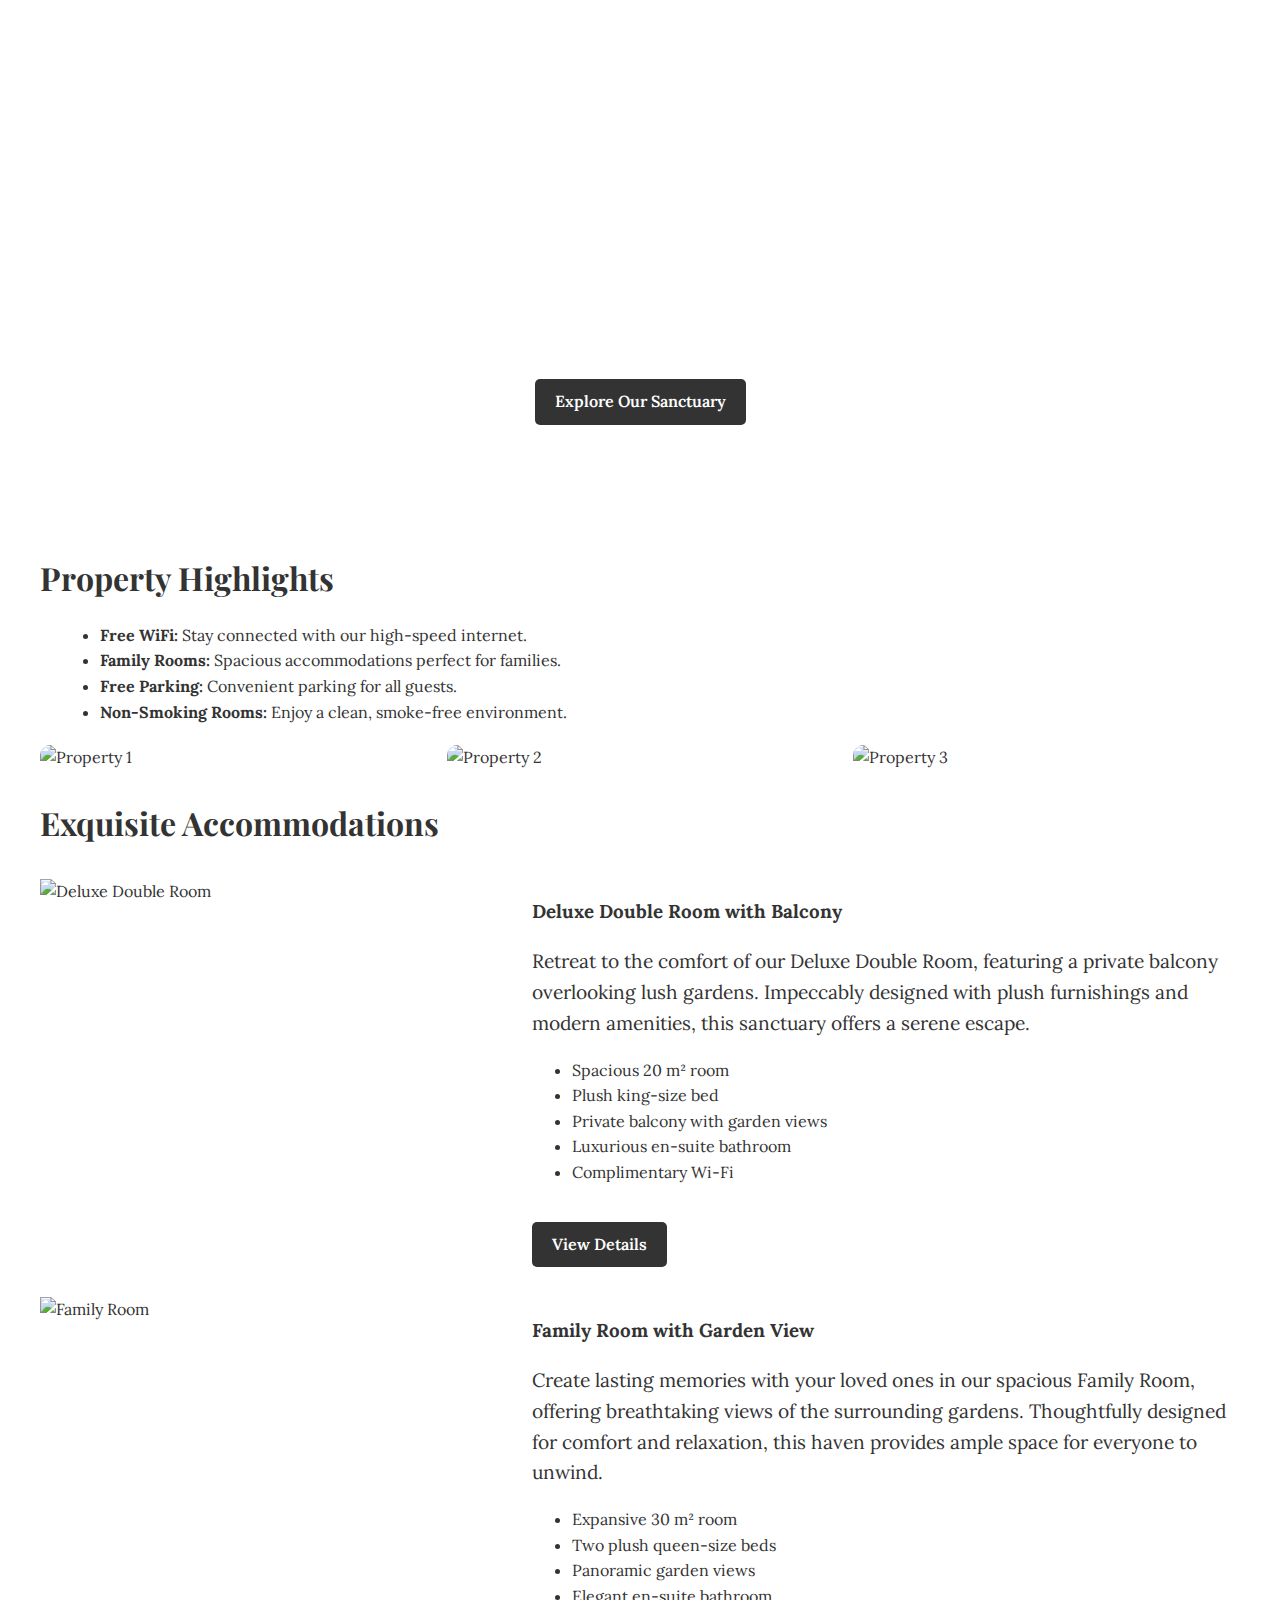
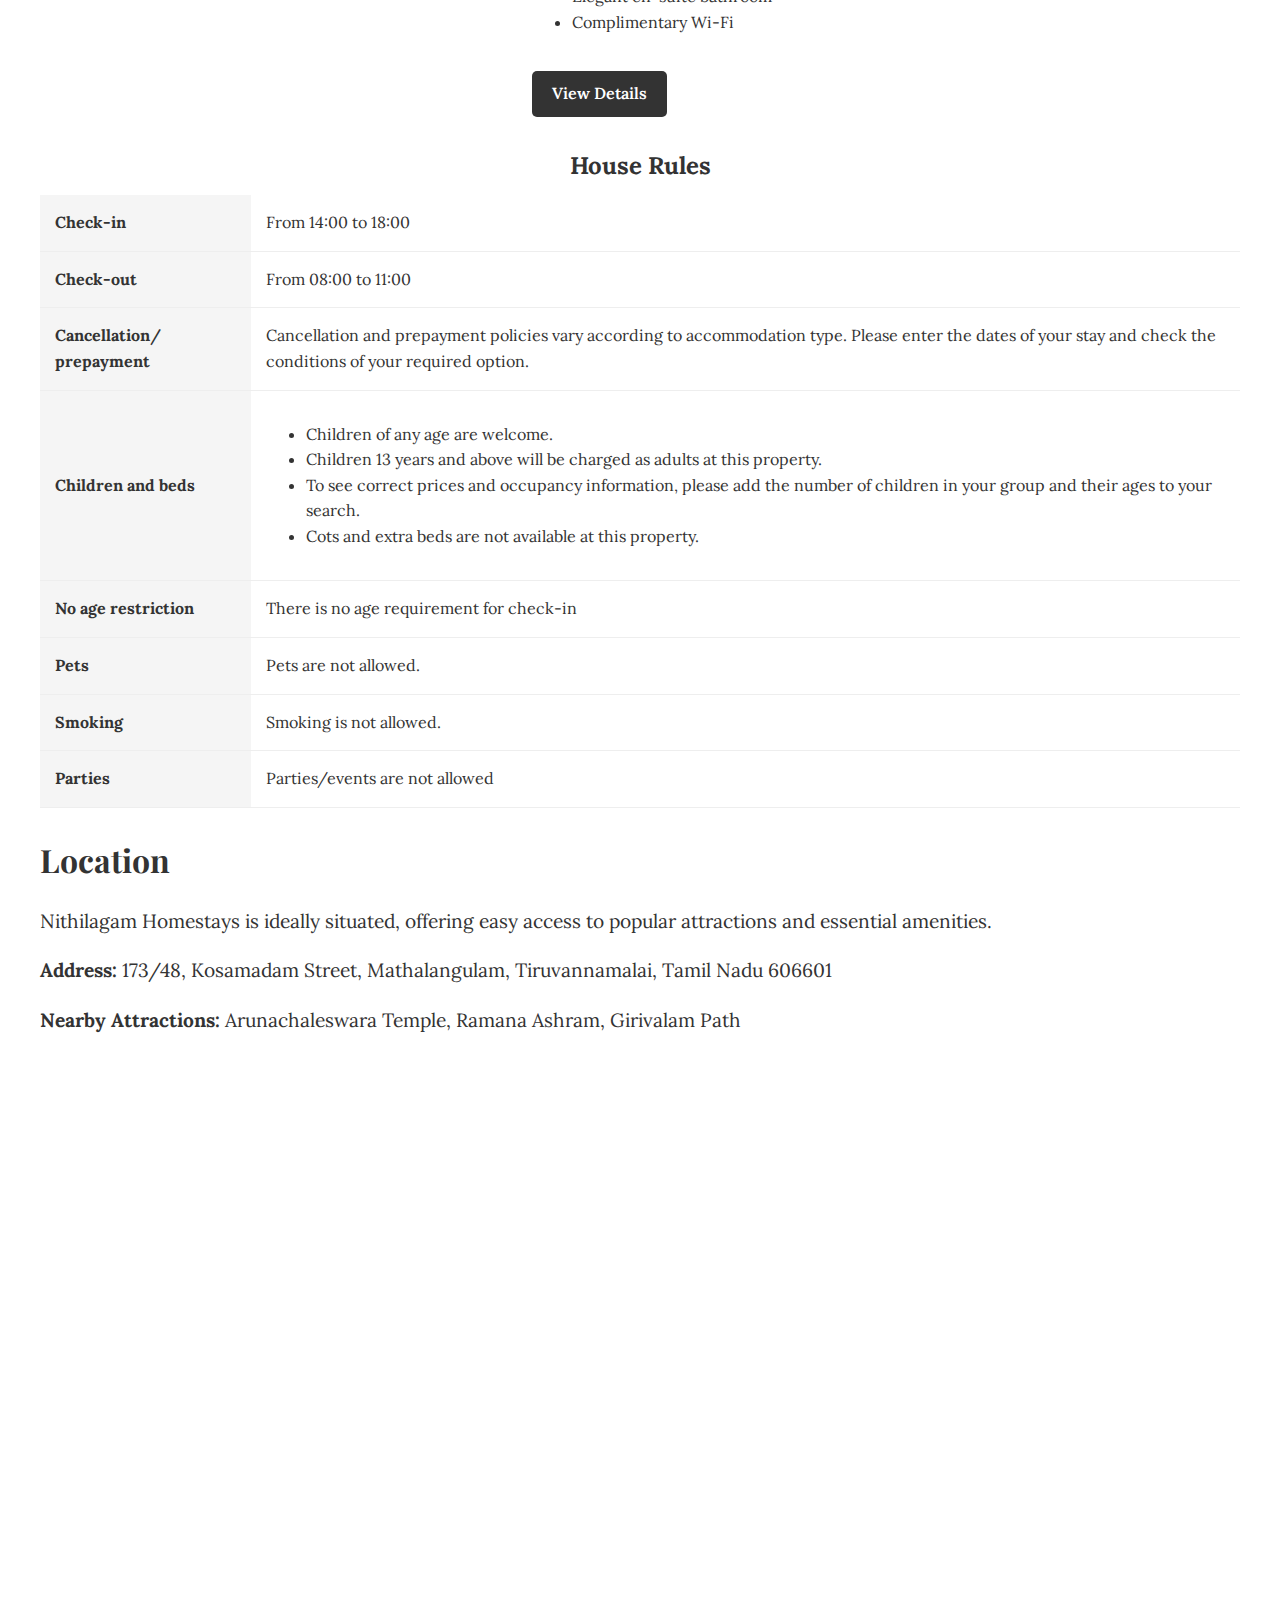
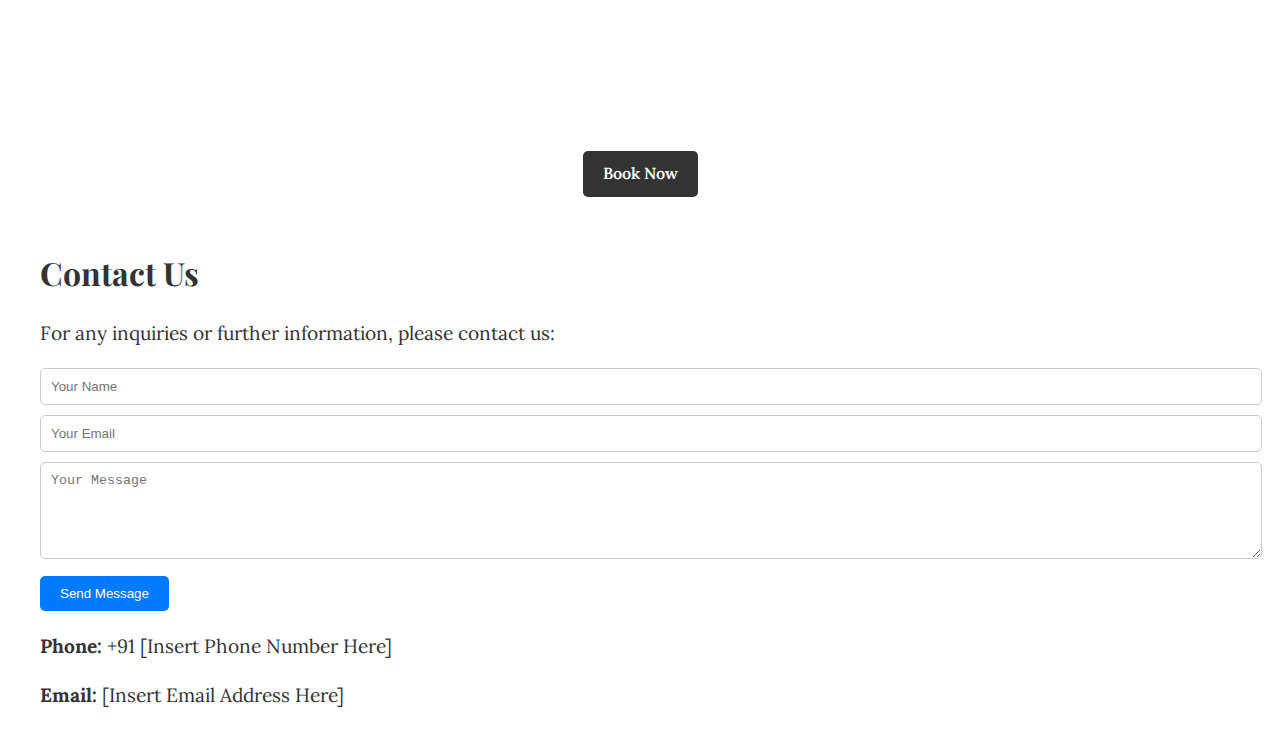
==== Main.HTML @ 2a14b5f9 "Update Main.HTML" ====
<!DOCTYPE html>
<html lang="en">
<head>
    <meta charset="UTF-8">
    <meta name="viewport" content="width=device-width, initial-scale=1.0">
    <title>Nithilagam Homestays</title>
    <link rel="icon" href="https://github.com/varunleaf/Nithilagam.github.io/blob/main/public/download.jpeg" type="image/jpeg"> 
    <link href="https://fonts.googleapis.com/css2?family=Poppins:wght@400;600&display=swap" rel="stylesheet">
    <link href="https://fonts.googleapis.com/css2?family=Playfair+Display:wght@400;700&display=swap" rel="stylesheet"> 
    <link href="https://fonts.googleapis.com/css2?family=Lora:wght@400;700&display=swap" rel="stylesheet"> 
    <style>
        body {
            font-family: 'Lora', serif; 
            margin: 0;
            padding: 0;
            color: #333;
            line-height: 1.6;
        }

        .container {
            max-width: 1200px;
            margin: 0 auto;
            padding: 20px;
        }

        header {
            text-align: center;
            padding: 0; 
        }

        h1 {
            font-family: 'Playfair Display', serif; 
            font-size: 3rem;
            font-weight: 700;
            margin-bottom: 10px;
        }

        p {
            font-size: 1.2rem;
            line-height: 1.6;
        }

        h2 {
            font-family: 'Playfair Display', serif;
            font-size: 2rem;
            font-weight: 700;
            margin-bottom: 20px;
        }

        .highlights ul {
            list-style: disc;
            margin-left: 20px;
        }

        .grid {
            display: grid;
            grid-template-columns: repeat(3, 1fr);
            gap: 20px;
            margin-top: 20px;
        }

        .grid img {
            width: 100%;
            height: auto;
            border-radius: 10px;
        }

        .rooms .room {
            margin-top: 30px;
            display: flex; 
            align-items: flex-start;
        }

        .rooms .room img {
            width: 40%; 
            margin-right: 20px;
        }

        .rooms .room .room-details {
            width: 60%; 
        }

        .contact {
            margin-top: 50px;
        }

        .button {
            display: inline-block;
            background-color: #333; 
            color: white;
            padding: 10px 20px;
            text-decoration: none;
            border-radius: 5px;
            margin-top: 20px;
            font-weight: 600;
            transition: background-color 0.3s; 
        }

        .button:hover {
            background-color: #555; 
        }

        .text-center {
            text-align: center;
        }

        .hero { 
            background-size: cover;
            background-position: center;
            color: white;
            padding: 100px 0; 
            text-align: center;
        }

        .map-container {
            position: relative;
            width: 100%;
            height: 0;
            padding-bottom: 56.25%; 
            overflow: hidden;
            margin-top: 20px;
        }

        .map-container iframe {
            position: absolute;
            top: 0;
            left: 0;
            width: 100%;
            height: 100%;
        }

        /* Add styles for your contact form as needed */
        .contact-form input[type="text"],
        .contact-form input[type="email"],
        .contact-form textarea {
            width: 100%;
            padding: 10px;
            margin-bottom: 10px;
            border: 1px solid #ccc;
            border-radius: 5px;
        }

        .contact-form button[type="submit"] {
            background-color: #007bff;
            color: white;
            padding: 10px 20px;
            border: none;
            border-radius: 5px;
            cursor: pointer;
        }

        /* Table styling for a posh look */
        table {
            width: 100%;
            border-collapse: collapse;
            margin-top: 30px;
            font-family: 'Lora', serif;
        }

        th, td {
            padding: 15px;
            text-align: left;
            border-bottom: 1px solid #eee; /* Light gray border */
        }

        th {
            background-color: #f5f5f5; /* Light background for headers */
            font-weight: bold;
        }

        table caption {
            font-size: 1.5rem;
            font-weight: bold;
            margin-bottom: 10px;
            text-align: center;
        }
    </style>
</head>
<body>
    <div class="container">
        <header>
            <div class="hero" style="background-image: url('https://raw.githubusercontent.com/varunleaf/Nithilagam.github.io/main/public/images/image_1.jpg');"> 
                <h1>Nithilagam Homestays</h1>
                <p>Indulge in the serenity and refined comfort of Nithilagam Homestays, a haven of tranquility nestled amidst the breathtaking landscapes of India. Our exclusive retreat offers discerning travelers an unforgettable escape, where personalized service and exquisite accommodations create an experience of unparalleled luxury.</p>
                <a class="button" href="#">Explore Our Sanctuary</a>
            </div>
        </header>

        <section class="highlights">
            <h2>Property Highlights</h2>
            <ul>
                <li><strong>Free WiFi:</strong> Stay connected with our high-speed internet.</li>
                <li><strong>Family Rooms:</strong> Spacious accommodations perfect for families.</li>
                <li><strong>Free Parking:</strong> Convenient parking for all guests.</li>
                <li><strong>Non-Smoking Rooms:</strong> Enjoy a clean, smoke-free environment.</li>
            </ul>
            <div class="grid">
                <img src="https://raw.githubusercontent.com/varunleaf/Nithilagam.github.io/main/public/images/image_1.jpg" alt="Property 1">
                <img src="https://raw.githubusercontent.com/varunleaf/Nithilagam.github.io/main/public/images/image_2.jpg" alt="Property 2">
                <img src="https://raw.githubusercontent.com/varunleaf/Nithilagam.github.io/main/public/images/image_3.jpg" alt="Property 3">
            </div>
        </section>

        <section class="rooms">
            <h2>Exquisite Accommodations</h2>
            <div class="room">
                <img src="https://raw.githubusercontent.com/varunleaf/Nithilagam.github.io/main/public/images/image_4.jpg" alt="Deluxe Double Room">
                <div class="room-details">
                    <h3>Deluxe Double Room with Balcony</h3>
                    <p>Retreat to the comfort of our Deluxe Double Room, featuring a private balcony overlooking lush gardens. Impeccably designed with plush furnishings and modern amenities, this sanctuary offers a serene escape.</p>
                    <ul>
                        <li>Spacious 20 m² room</li>
                        <li>Plush king-size bed</li>
                        <li>Private balcony with garden views</li>
                        <li>Luxurious en-suite bathroom</li>
                        <li>Complimentary Wi-Fi</li>
                    </ul>
                    <a href="#" class="button">View Details</a>
                </div>
            </div>
            <div class="room">
                <img src="https://raw.githubusercontent.com/varunleaf/Nithilagam.github.io/main/public/images/image_5.jpg" alt="Family Room">
                <div class="room-details">
                    <h3>Family Room with Garden View</h3>
                    <p>Create lasting memories with your loved ones in our spacious Family Room, offering breathtaking views of the surrounding gardens. Thoughtfully designed for comfort and relaxation, this haven provides ample space for everyone to unwind.</p>
                    <ul>
                        <li>Expansive 30 m² room</li>
                        <li>Two plush queen-size beds</li>
                        <li>Panoramic garden views</li>
                        <li>Elegant en-suite bathroom</li>
                        <li>Complimentary Wi-Fi</li>
                    </ul>
                    <a href="#" class="button">View Details</a>
                </div>
            </div>
        </section>        

        <table> 
            <caption>House Rules</caption>
            <tr>
                <th>Check-in</th>
                <td>From 14:00 to 18:00</td>
            </tr>
            <tr>
                <th>Check-out</th>
                <td>From 08:00 to 11:00</td>
            </tr>
            <tr>
                <th>Cancellation/ prepayment</th>
                <td>Cancellation and prepayment policies vary according to accommodation type. Please enter the dates of your stay and check the conditions of your required option.</td>
            </tr>
            <tr>
                <th>Children and beds</th>
                <td>
                    <ul>
                        <li>Children of any age are welcome.</li>
                        <li>Children 13 years and above will be charged as adults at this property.</li>
                        <li>To see correct prices and occupancy information, please add the number of children in your group and their ages to your search.</li>
                        <li>Cots and extra beds are not available at this property.</li>
                    </ul>
                </td>
            </tr>
            <tr>
                <th>No age restriction</th>
                <td>There is no age requirement for check-in</td>
            </tr>
            <tr>
                <th>Pets</th>
                <td>Pets are not allowed.</td>
            </tr>
            <tr>
                <th>Smoking</th>
                <td>Smoking is not allowed.</td>
            </tr>
            <tr>
                <th>Parties</th>
                <td>Parties/events are not allowed</td>
            </tr>
        </table>


        <section class="location">
            <h2>Location</h2>
            <p>Nithilagam Homestays is ideally situated, offering easy access to popular attractions and essential amenities.</p>
            <p><strong>Address:</strong> 173/48, Kosamadam Street, Mathalangulam, Tiruvannamalai, Tamil Nadu 606601</p>
            <p><strong>Nearby Attractions:</strong> Arunachaleswara Temple, Ramana Ashram, Girivalam Path</p>

            <div class="map-container"> 
                <iframe src="https://www.google.com/maps/embed?pb=!1m14!1m8!1m3!1d15549.30337654843!2d79.695197!3d12.652859!3m2!1i1024!2i768!4f13.1!3m3!1m2!1s0x3bad47e1d91d2147%3A0x732b7a45579aa6c4!2sNithilagam%20Homestays!5e0!3m2!1sen!2sin!4v1692336726240!5m2!1sen!2sin"
                        width="600" height="450" style="border:0;" allowfullscreen="" loading="lazy" referrerpolicy="no-referrer-when-downgrade"></iframe>
            </div>
        </section>

        <div class="text-center">
            <a class="button" href="https://www.booking.com/hotel/in/nithilagam-homestays.en-gb.html?aid=357026&label=gog235jc-1DCAsobEIUbml0aGlsYWdhbS1ob21lc3RheXNIM1gDaGyIAQGYAQm4ARnIAQzYAQPoAQGIAgGoAgO4AoSlzbUGwAIB0gIkMWEwMzQ0ZTYtZGQ0Yi00NTk5LTg4YTQtNGFmNjhlMDExNzlh2AIE4AIB&sid=997238d86b717439c4dde2d575070886&dist=0&keep_landing=1&sb_price_type=total&type=total&">
                Book Now
            </a>
        </div>

        <section class="contact">
            <h2>Contact Us</h2>
            <p>For any inquiries or further information, please contact us:</p>
            
            <form class="contact-form" action="[Your form submission URL]" method="post"> 
                <input type="text" name="name" placeholder="Your Name" required>
                <input type="email" name="email" placeholder="Your Email" required>
                <textarea name="message" placeholder="Your Message" rows="5" required></textarea>
                <button type="submit">Send Message</button>
            </form>

            <p><strong>Phone:</strong> +91 [Insert Phone Number Here]</p> 
            <p><strong>Email:</strong> [Insert Email Address Here]</p>
        </section>
    </div>
</body>
</html>
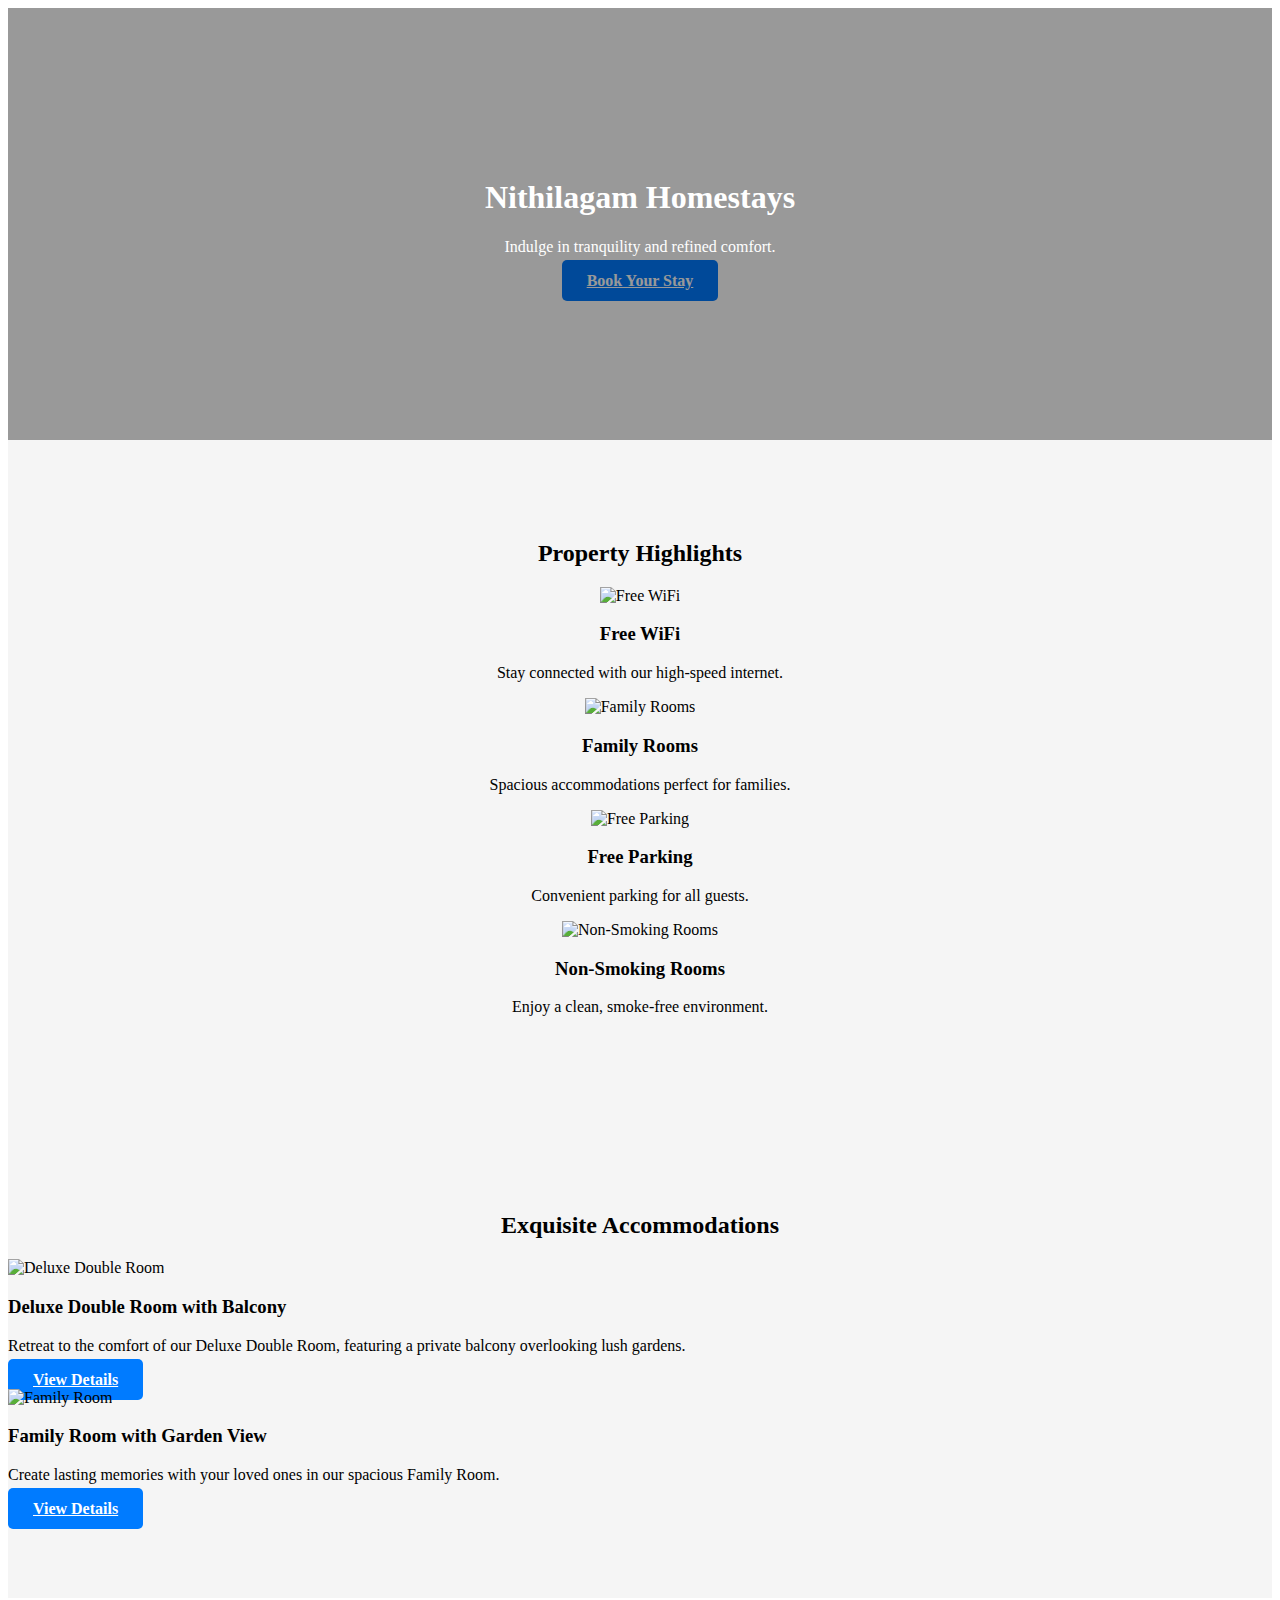
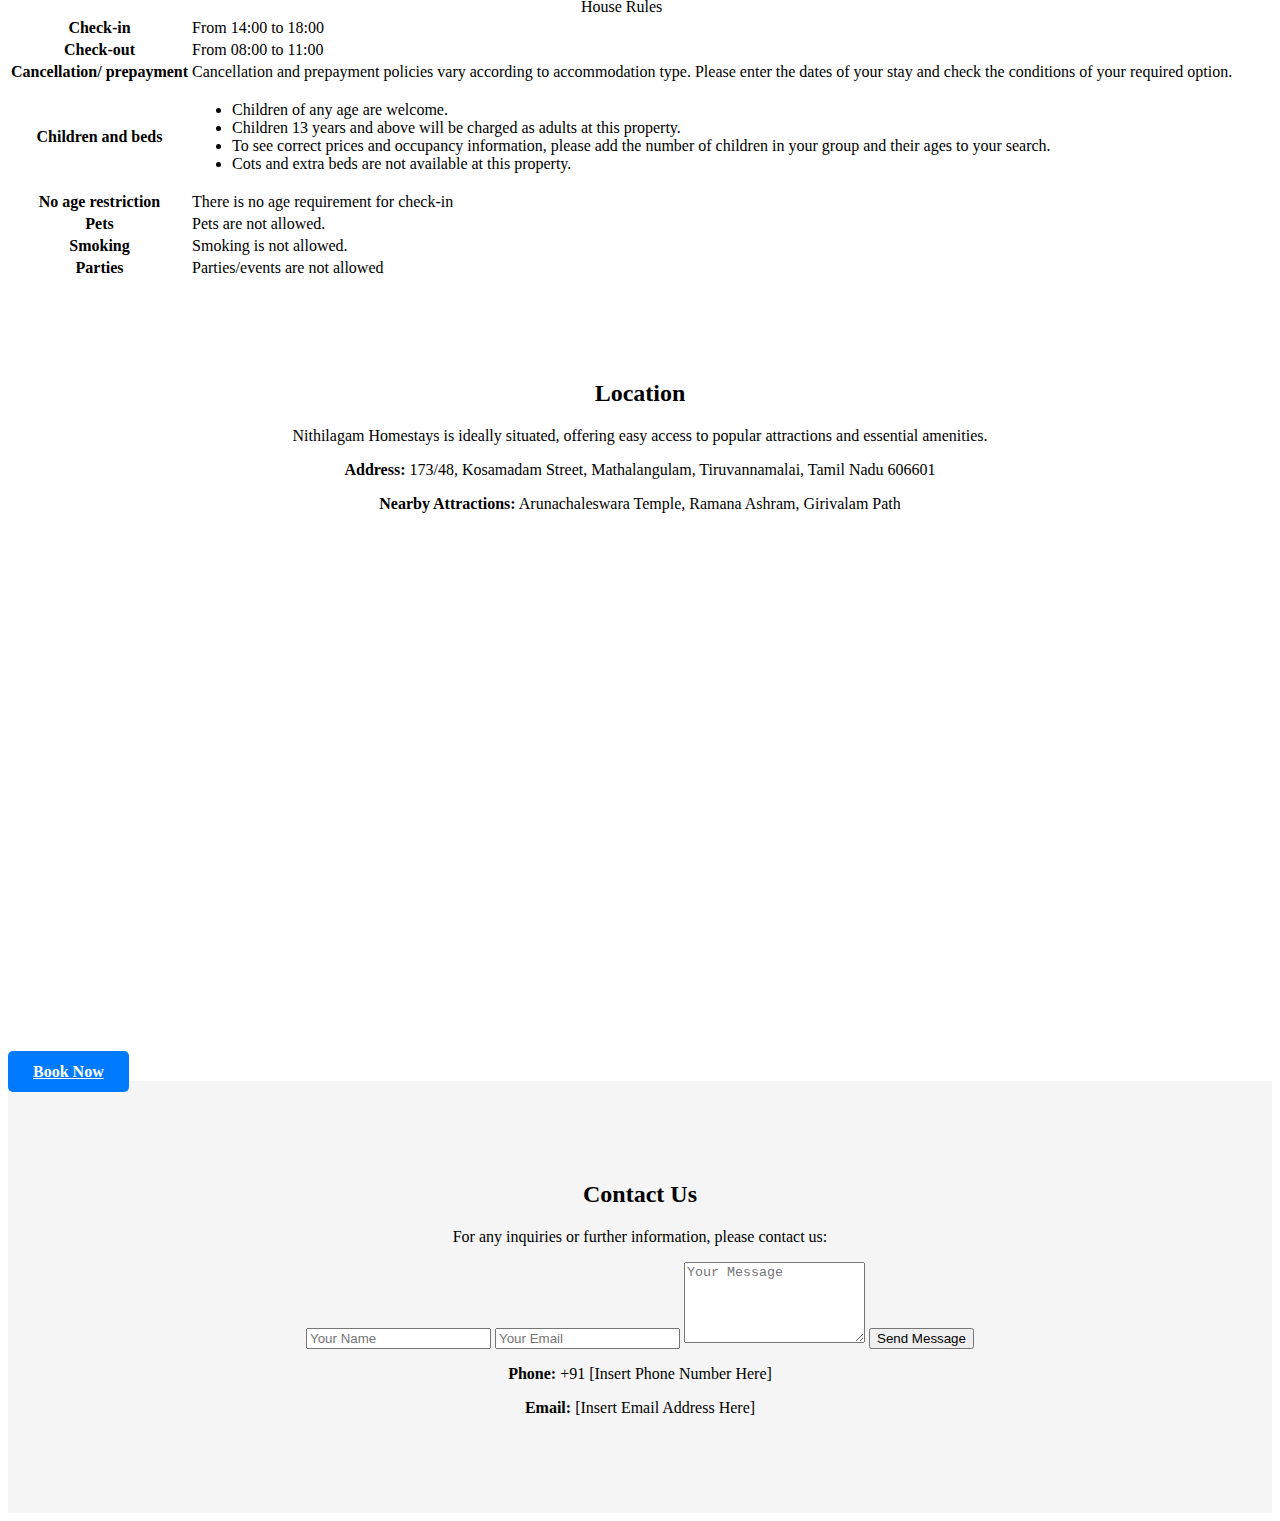
==== commit 716fe409: "Update Main.HTML" ====
--- a/Main.HTML
+++ b/Main.HTML
@@ -9,170 +9,75 @@
     <link href="https://fonts.googleapis.com/css2?family=Playfair+Display:wght@400;700&display=swap" rel="stylesheet"> 
     <link href="https://fonts.googleapis.com/css2?family=Lora:wght@400;700&display=swap" rel="stylesheet"> 
     <style>
-        body {
-            font-family: 'Lora', serif; 
-            margin: 0;
-            padding: 0;
-            color: #333;
-            line-height: 1.6;
-        }
-
-        .container {
-            max-width: 1200px;
-            margin: 0 auto;
-            padding: 20px;
-        }
-
-        header {
-            text-align: center;
-            padding: 0; 
-        }
-
-        h1 {
-            font-family: 'Playfair Display', serif; 
-            font-size: 3rem;
-            font-weight: 700;
-            margin-bottom: 10px;
-        }
-
-        p {
-            font-size: 1.2rem;
-            line-height: 1.6;
-        }
-
-        h2 {
-            font-family: 'Playfair Display', serif;
-            font-size: 2rem;
-            font-weight: 700;
-            margin-bottom: 20px;
-        }
-
-        .highlights ul {
-            list-style: disc;
-            margin-left: 20px;
-        }
-
-        .grid {
-            display: grid;
-            grid-template-columns: repeat(3, 1fr);
-            gap: 20px;
-            margin-top: 20px;
-        }
-
-        .grid img {
-            width: 100%;
-            height: auto;
-            border-radius: 10px;
-        }
-
-        .rooms .room {
-            margin-top: 30px;
-            display: flex; 
-            align-items: flex-start;
-        }
-
-        .rooms .room img {
-            width: 40%; 
-            margin-right: 20px;
-        }
-
-        .rooms .room .room-details {
-            width: 60%; 
-        }
-
-        .contact {
-            margin-top: 50px;
-        }
-
-        .button {
-            display: inline-block;
-            background-color: #333; 
-            color: white;
-            padding: 10px 20px;
-            text-decoration: none;
-            border-radius: 5px;
-            margin-top: 20px;
-            font-weight: 600;
-            transition: background-color 0.3s; 
-        }
-
-        .button:hover {
-            background-color: #555; 
-        }
-
-        .text-center {
-            text-align: center;
-        }
-
-        .hero { 
+        /* ... Your Existing Styles ... */
+
+        /* Deskpass-inspired styles */
+        .hero {
             background-size: cover;
             background-position: center;
             color: white;
-            padding: 100px 0; 
             text-align: center;
-        }
-
-        .map-container {
-            position: relative;
-            width: 100%;
-            height: 0;
-            padding-bottom: 56.25%; 
-            overflow: hidden;
-            margin-top: 20px;
-        }
-
-        .map-container iframe {
+            padding: 150px 0; /* Increased padding for a grander feel */
+            position: relative; /* For overlay */
+        }
+
+        .hero::before { /* Overlay */
+            content: "";
             position: absolute;
             top: 0;
             left: 0;
             width: 100%;
             height: 100%;
-        }
-
-        /* Add styles for your contact form as needed */
-        .contact-form input[type="text"],
-        .contact-form input[type="email"],
-        .contact-form textarea {
-            width: 100%;
-            padding: 10px;
-            margin-bottom: 10px;
-            border: 1px solid #ccc;
+            background-color: rgba(0, 0, 0, 0.4); /* Adjust opacity as needed */
+        }
+
+        .hero h1, .hero p {
+            position: relative; /* Place text on top of overlay */
+            z-index: 1;
+        }
+
+        section {
+            padding: 80px 0; /* Increased padding for sections */
+            text-align: center;
+        }
+
+        section:nth-child(even) { /* Alternate background colors */
+            background-color: #f5f5f5;
+        }
+
+        .highlights .grid {
+            grid-template-columns: repeat(auto-fit, minmax(300px, 1fr)); /* Responsive grid */
+        }
+
+        .highlights .grid img {
+            height: 250px; /* Consistent image height */
+            object-fit: cover;
+        }
+
+        .rooms .room {
+            flex-direction: column; /* Stack image and details vertically on smaller screens */
+            align-items: center;
+            text-align: center;
+        }
+
+        @media (min-width: 768px) {
+            .rooms .room {
+                flex-direction: row; /* Side-by-side on larger screens */
+                text-align: left;
+            }
+        }
+
+        .button {
+            background-color: #007bff; /* Blue button */
+            color: white;
+            padding: 12px 25px;
             border-radius: 5px;
-        }
-
-        .contact-form button[type="submit"] {
-            background-color: #007bff;
-            color: white;
-            padding: 10px 20px;
-            border: none;
-            border-radius: 5px;
-            cursor: pointer;
-        }
-
-        /* Table styling for a posh look */
-        table {
-            width: 100%;
-            border-collapse: collapse;
-            margin-top: 30px;
-            font-family: 'Lora', serif;
-        }
-
-        th, td {
-            padding: 15px;
-            text-align: left;
-            border-bottom: 1px solid #eee; /* Light gray border */
-        }
-
-        th {
-            background-color: #f5f5f5; /* Light background for headers */
-            font-weight: bold;
-        }
-
-        table caption {
-            font-size: 1.5rem;
-            font-weight: bold;
-            margin-bottom: 10px;
-            text-align: center;
+            font-weight: 600;
+            transition: background-color 0.3s;
+        }
+
+        .button:hover {
+            background-color: #0056b3;
         }
     </style>
 </head>
@@ -181,40 +86,43 @@
         <header>
             <div class="hero" style="background-image: url('https://raw.githubusercontent.com/varunleaf/Nithilagam.github.io/main/public/images/image_1.jpg');"> 
                 <h1>Nithilagam Homestays</h1>
-                <p>Indulge in the serenity and refined comfort of Nithilagam Homestays, a haven of tranquility nestled amidst the breathtaking landscapes of India. Our exclusive retreat offers discerning travelers an unforgettable escape, where personalized service and exquisite accommodations create an experience of unparalleled luxury.</p>
-                <a class="button" href="#">Explore Our Sanctuary</a>
-            </div>
+                <p>Indulge in tranquility and refined comfort.</p>
+                <a class="button" href="#">Book Your Stay</a> </div>
         </header>
 
         <section class="highlights">
             <h2>Property Highlights</h2>
-            <ul>
-                <li><strong>Free WiFi:</strong> Stay connected with our high-speed internet.</li>
-                <li><strong>Family Rooms:</strong> Spacious accommodations perfect for families.</li>
-                <li><strong>Free Parking:</strong> Convenient parking for all guests.</li>
-                <li><strong>Non-Smoking Rooms:</strong> Enjoy a clean, smoke-free environment.</li>
-            </ul>
             <div class="grid">
-                <img src="https://raw.githubusercontent.com/varunleaf/Nithilagam.github.io/main/public/images/image_1.jpg" alt="Property 1">
-                <img src="https://raw.githubusercontent.com/varunleaf/Nithilagam.github.io/main/public/images/image_2.jpg" alt="Property 2">
-                <img src="https://raw.githubusercontent.com/varunleaf/Nithilagam.github.io/main/public/images/image_3.jpg" alt="Property 3">
+                <div>
+                    <img src="https://raw.githubusercontent.com/varunleaf/Nithilagam.github.io/main/public/images/icon-wifi.png" alt="Free WiFi">
+                    <h3>Free WiFi</h3>
+                    <p>Stay connected with our high-speed internet.</p>
+                </div>
+                <div>
+                    <img src="https://raw.githubusercontent.com/varunleaf/Nithilagam.github.io/main/public/images/icon-family.png" alt="Family Rooms">
+                    <h3>Family Rooms</h3>
+                    <p>Spacious accommodations perfect for families.</p>
+                </div>
+                <div>
+                    <img src="https://raw.githubusercontent.com/varunleaf/Nithilagam.github.io/main/public/images/icon-parking.png" alt="Free Parking">
+                    <h3>Free Parking</h3>
+                    <p>Convenient parking for all guests.</p>
+                </div>
+                <div>
+                    <img src="https://raw.githubusercontent.com/varunleaf/Nithilagam.github.io/main/public/images/icon-non-smoking.png" alt="Non-Smoking Rooms">
+                    <h3>Non-Smoking Rooms</h3>
+                    <p>Enjoy a clean, smoke-free environment.</p>
+                </div>
             </div>
         </section>
 
-        <section class="rooms">
+        <section class="rooms" style="background-color: #f5f5f5;">
             <h2>Exquisite Accommodations</h2>
             <div class="room">
                 <img src="https://raw.githubusercontent.com/varunleaf/Nithilagam.github.io/main/public/images/image_4.jpg" alt="Deluxe Double Room">
                 <div class="room-details">
                     <h3>Deluxe Double Room with Balcony</h3>
-                    <p>Retreat to the comfort of our Deluxe Double Room, featuring a private balcony overlooking lush gardens. Impeccably designed with plush furnishings and modern amenities, this sanctuary offers a serene escape.</p>
-                    <ul>
-                        <li>Spacious 20 m² room</li>
-                        <li>Plush king-size bed</li>
-                        <li>Private balcony with garden views</li>
-                        <li>Luxurious en-suite bathroom</li>
-                        <li>Complimentary Wi-Fi</li>
-                    </ul>
+                    <p>Retreat to the comfort of our Deluxe Double Room, featuring a private balcony overlooking lush gardens.</p>
                     <a href="#" class="button">View Details</a>
                 </div>
             </div>
@@ -222,14 +130,7 @@
                 <img src="https://raw.githubusercontent.com/varunleaf/Nithilagam.github.io/main/public/images/image_5.jpg" alt="Family Room">
                 <div class="room-details">
                     <h3>Family Room with Garden View</h3>
-                    <p>Create lasting memories with your loved ones in our spacious Family Room, offering breathtaking views of the surrounding gardens. Thoughtfully designed for comfort and relaxation, this haven provides ample space for everyone to unwind.</p>
-                    <ul>
-                        <li>Expansive 30 m² room</li>
-                        <li>Two plush queen-size beds</li>
-                        <li>Panoramic garden views</li>
-                        <li>Elegant en-suite bathroom</li>
-                        <li>Complimentary Wi-Fi</li>
-                    </ul>
+                    <p>Create lasting memories with your loved ones in our spacious Family Room.</p>
                     <a href="#" class="button">View Details</a>
                 </div>
             </div>
@@ -278,7 +179,6 @@
             </tr>
         </table>
 
-
         <section class="location">
             <h2>Location</h2>
             <p>Nithilagam Homestays is ideally situated, offering easy access to popular attractions and essential amenities.</p>
@@ -297,7 +197,7 @@
             </a>
         </div>
 
-        <section class="contact">
+        <section class="contact"  style="background-color: #f5f5f5;">
             <h2>Contact Us</h2>
             <p>For any inquiries or further information, please contact us:</p>
             
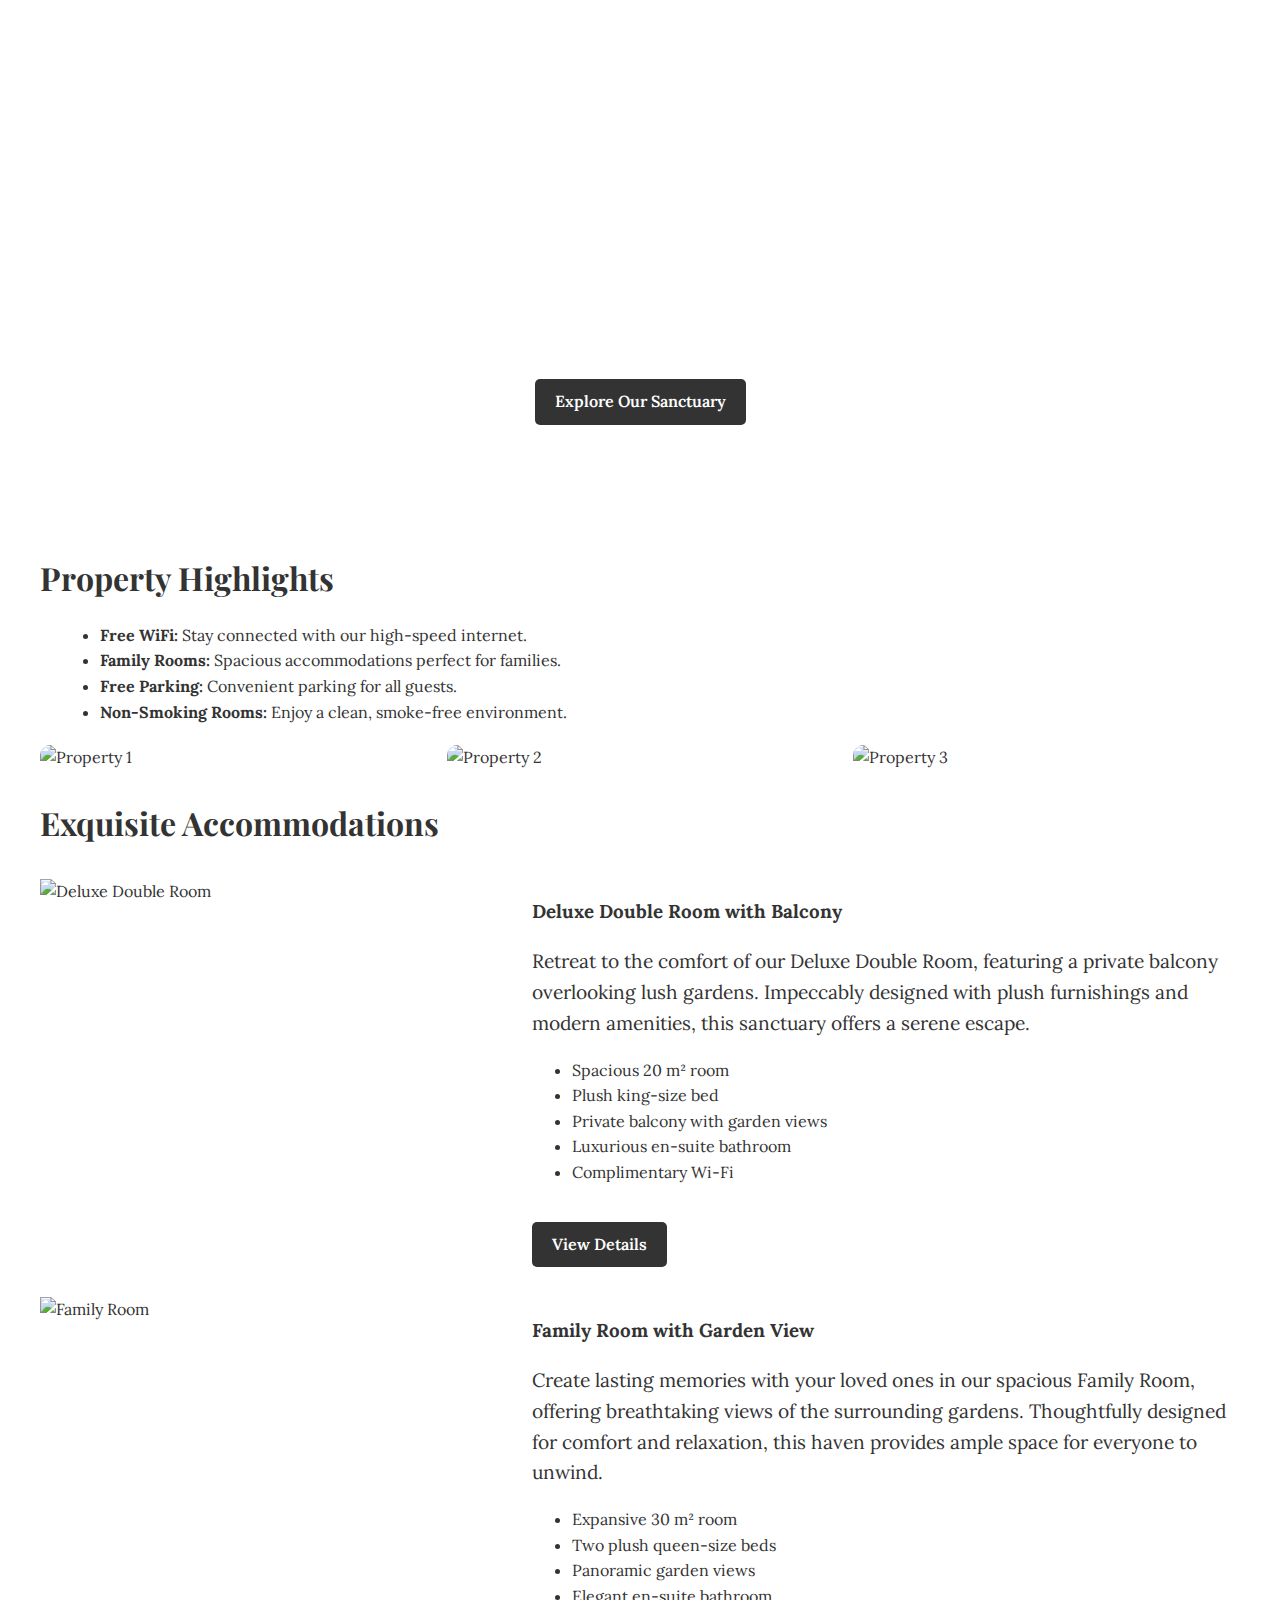
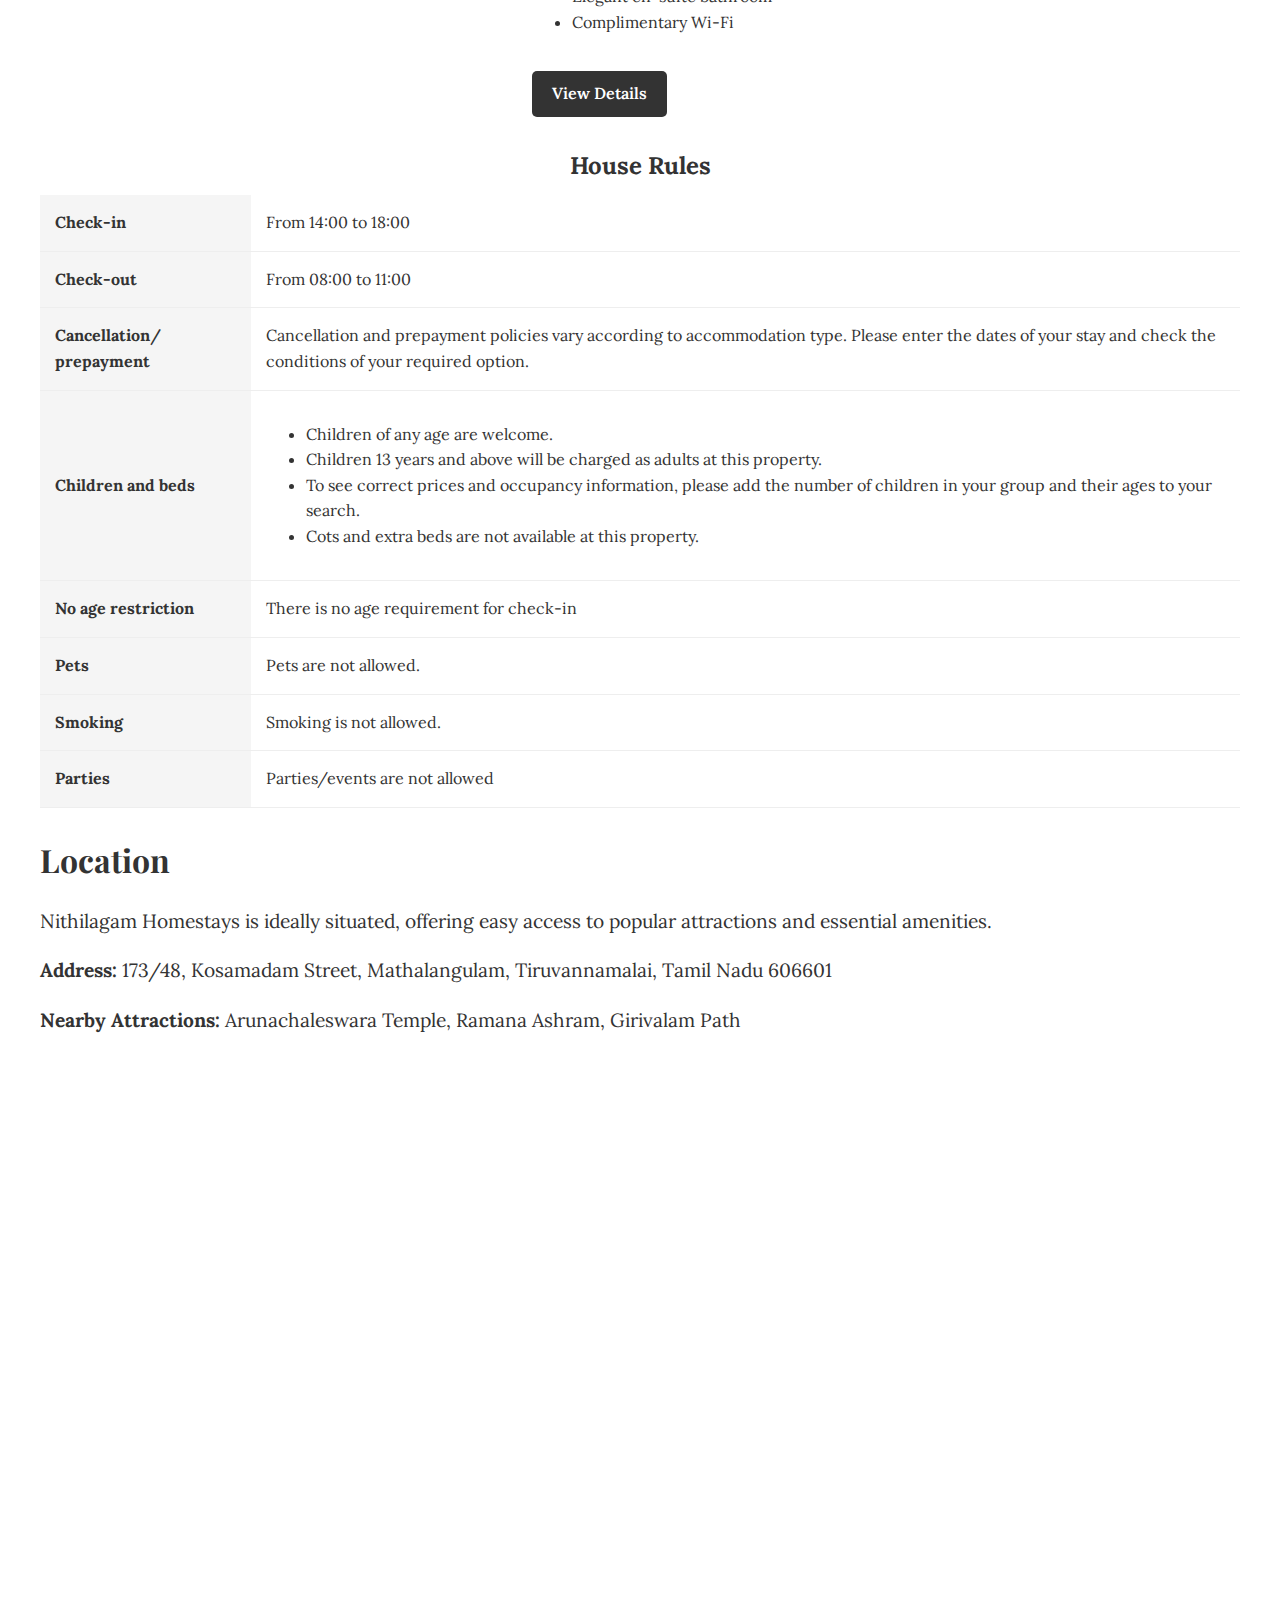
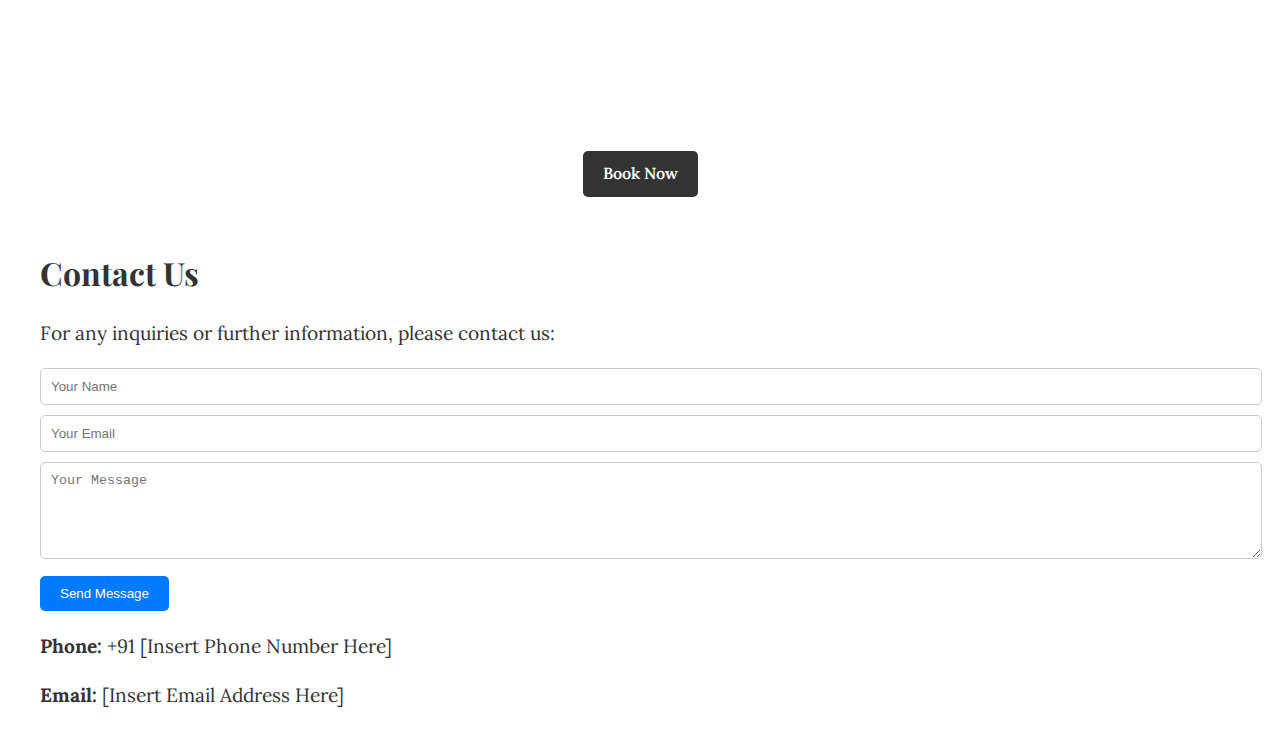
==== commit 58b4edb9: "Update Main.HTML" ====
--- a/Main.HTML
+++ b/Main.HTML
@@ -9,75 +9,170 @@
     <link href="https://fonts.googleapis.com/css2?family=Playfair+Display:wght@400;700&display=swap" rel="stylesheet"> 
     <link href="https://fonts.googleapis.com/css2?family=Lora:wght@400;700&display=swap" rel="stylesheet"> 
     <style>
-        /* ... Your Existing Styles ... */
-
-        /* Deskpass-inspired styles */
-        .hero {
+        body {
+            font-family: 'Lora', serif; 
+            margin: 0;
+            padding: 0;
+            color: #333;
+            line-height: 1.6;
+        }
+
+        .container {
+            max-width: 1200px;
+            margin: 0 auto;
+            padding: 20px;
+        }
+
+        header {
+            text-align: center;
+            padding: 0; 
+        }
+
+        h1 {
+            font-family: 'Playfair Display', serif; 
+            font-size: 3rem;
+            font-weight: 700;
+            margin-bottom: 10px;
+        }
+
+        p {
+            font-size: 1.2rem;
+            line-height: 1.6;
+        }
+
+        h2 {
+            font-family: 'Playfair Display', serif;
+            font-size: 2rem;
+            font-weight: 700;
+            margin-bottom: 20px;
+        }
+
+        .highlights ul {
+            list-style: disc;
+            margin-left: 20px;
+        }
+
+        .grid {
+            display: grid;
+            grid-template-columns: repeat(3, 1fr);
+            gap: 20px;
+            margin-top: 20px;
+        }
+
+        .grid img {
+            width: 100%;
+            height: auto;
+            border-radius: 10px;
+        }
+
+        .rooms .room {
+            margin-top: 30px;
+            display: flex; 
+            align-items: flex-start;
+        }
+
+        .rooms .room img {
+            width: 40%; 
+            margin-right: 20px;
+        }
+
+        .rooms .room .room-details {
+            width: 60%; 
+        }
+
+        .contact {
+            margin-top: 50px;
+        }
+
+        .button {
+            display: inline-block;
+            background-color: #333; 
+            color: white;
+            padding: 10px 20px;
+            text-decoration: none;
+            border-radius: 5px;
+            margin-top: 20px;
+            font-weight: 600;
+            transition: background-color 0.3s; 
+        }
+
+        .button:hover {
+            background-color: #555; 
+        }
+
+        .text-center {
+            text-align: center;
+        }
+
+        .hero { 
             background-size: cover;
             background-position: center;
             color: white;
+            padding: 100px 0; 
             text-align: center;
-            padding: 150px 0; /* Increased padding for a grander feel */
-            position: relative; /* For overlay */
-        }
-
-        .hero::before { /* Overlay */
-            content: "";
+        }
+
+        .map-container {
+            position: relative;
+            width: 100%;
+            height: 0;
+            padding-bottom: 56.25%; 
+            overflow: hidden;
+            margin-top: 20px;
+        }
+
+        .map-container iframe {
             position: absolute;
             top: 0;
             left: 0;
             width: 100%;
             height: 100%;
-            background-color: rgba(0, 0, 0, 0.4); /* Adjust opacity as needed */
-        }
-
-        .hero h1, .hero p {
-            position: relative; /* Place text on top of overlay */
-            z-index: 1;
-        }
-
-        section {
-            padding: 80px 0; /* Increased padding for sections */
+        }
+
+        /* Add styles for your contact form as needed */
+        .contact-form input[type="text"],
+        .contact-form input[type="email"],
+        .contact-form textarea {
+            width: 100%;
+            padding: 10px;
+            margin-bottom: 10px;
+            border: 1px solid #ccc;
+            border-radius: 5px;
+        }
+
+        .contact-form button[type="submit"] {
+            background-color: #007bff;
+            color: white;
+            padding: 10px 20px;
+            border: none;
+            border-radius: 5px;
+            cursor: pointer;
+        }
+
+        /* Table styling for a posh look */
+        table {
+            width: 100%;
+            border-collapse: collapse;
+            margin-top: 30px;
+            font-family: 'Lora', serif;
+        }
+
+        th, td {
+            padding: 15px;
+            text-align: left;
+            border-bottom: 1px solid #eee; /* Light gray border */
+        }
+
+        th {
+            background-color: #f5f5f5; /* Light background for headers */
+            font-weight: bold;
+        }
+
+        table caption {
+            font-size: 1.5rem;
+            font-weight: bold;
+            margin-bottom: 10px;
             text-align: center;
-        }
-
-        section:nth-child(even) { /* Alternate background colors */
-            background-color: #f5f5f5;
-        }
-
-        .highlights .grid {
-            grid-template-columns: repeat(auto-fit, minmax(300px, 1fr)); /* Responsive grid */
-        }
-
-        .highlights .grid img {
-            height: 250px; /* Consistent image height */
-            object-fit: cover;
-        }
-
-        .rooms .room {
-            flex-direction: column; /* Stack image and details vertically on smaller screens */
-            align-items: center;
-            text-align: center;
-        }
-
-        @media (min-width: 768px) {
-            .rooms .room {
-                flex-direction: row; /* Side-by-side on larger screens */
-                text-align: left;
-            }
-        }
-
-        .button {
-            background-color: #007bff; /* Blue button */
-            color: white;
-            padding: 12px 25px;
-            border-radius: 5px;
-            font-weight: 600;
-            transition: background-color 0.3s;
-        }
-
-        .button:hover {
-            background-color: #0056b3;
         }
     </style>
 </head>
@@ -86,43 +181,40 @@
         <header>
             <div class="hero" style="background-image: url('https://raw.githubusercontent.com/varunleaf/Nithilagam.github.io/main/public/images/image_1.jpg');"> 
                 <h1>Nithilagam Homestays</h1>
-                <p>Indulge in tranquility and refined comfort.</p>
-                <a class="button" href="#">Book Your Stay</a> </div>
+                <p>Indulge in the serenity and refined comfort of Nithilagam Homestays, a haven of tranquility nestled amidst the breathtaking landscapes of India. Our exclusive retreat offers discerning travelers an unforgettable escape, where personalized service and exquisite accommodations create an experience of unparalleled luxury.</p>
+                <a class="button" href="#">Explore Our Sanctuary</a>
+            </div>
         </header>
 
         <section class="highlights">
             <h2>Property Highlights</h2>
+            <ul>
+                <li><strong>Free WiFi:</strong> Stay connected with our high-speed internet.</li>
+                <li><strong>Family Rooms:</strong> Spacious accommodations perfect for families.</li>
+                <li><strong>Free Parking:</strong> Convenient parking for all guests.</li>
+                <li><strong>Non-Smoking Rooms:</strong> Enjoy a clean, smoke-free environment.</li>
+            </ul>
             <div class="grid">
-                <div>
-                    <img src="https://raw.githubusercontent.com/varunleaf/Nithilagam.github.io/main/public/images/icon-wifi.png" alt="Free WiFi">
-                    <h3>Free WiFi</h3>
-                    <p>Stay connected with our high-speed internet.</p>
-                </div>
-                <div>
-                    <img src="https://raw.githubusercontent.com/varunleaf/Nithilagam.github.io/main/public/images/icon-family.png" alt="Family Rooms">
-                    <h3>Family Rooms</h3>
-                    <p>Spacious accommodations perfect for families.</p>
-                </div>
-                <div>
-                    <img src="https://raw.githubusercontent.com/varunleaf/Nithilagam.github.io/main/public/images/icon-parking.png" alt="Free Parking">
-                    <h3>Free Parking</h3>
-                    <p>Convenient parking for all guests.</p>
-                </div>
-                <div>
-                    <img src="https://raw.githubusercontent.com/varunleaf/Nithilagam.github.io/main/public/images/icon-non-smoking.png" alt="Non-Smoking Rooms">
-                    <h3>Non-Smoking Rooms</h3>
-                    <p>Enjoy a clean, smoke-free environment.</p>
-                </div>
+                <img src="https://raw.githubusercontent.com/varunleaf/Nithilagam.github.io/main/public/images/image_1.jpg" alt="Property 1">
+                <img src="https://raw.githubusercontent.com/varunleaf/Nithilagam.github.io/main/public/images/image_2.jpg" alt="Property 2">
+                <img src="https://raw.githubusercontent.com/varunleaf/Nithilagam.github.io/main/public/images/image_3.jpg" alt="Property 3">
             </div>
         </section>
 
-        <section class="rooms" style="background-color: #f5f5f5;">
+        <section class="rooms">
             <h2>Exquisite Accommodations</h2>
             <div class="room">
                 <img src="https://raw.githubusercontent.com/varunleaf/Nithilagam.github.io/main/public/images/image_4.jpg" alt="Deluxe Double Room">
                 <div class="room-details">
                     <h3>Deluxe Double Room with Balcony</h3>
-                    <p>Retreat to the comfort of our Deluxe Double Room, featuring a private balcony overlooking lush gardens.</p>
+                    <p>Retreat to the comfort of our Deluxe Double Room, featuring a private balcony overlooking lush gardens. Impeccably designed with plush furnishings and modern amenities, this sanctuary offers a serene escape.</p>
+                    <ul>
+                        <li>Spacious 20 m² room</li>
+                        <li>Plush king-size bed</li>
+                        <li>Private balcony with garden views</li>
+                        <li>Luxurious en-suite bathroom</li>
+                        <li>Complimentary Wi-Fi</li>
+                    </ul>
                     <a href="#" class="button">View Details</a>
                 </div>
             </div>
@@ -130,7 +222,14 @@
                 <img src="https://raw.githubusercontent.com/varunleaf/Nithilagam.github.io/main/public/images/image_5.jpg" alt="Family Room">
                 <div class="room-details">
                     <h3>Family Room with Garden View</h3>
-                    <p>Create lasting memories with your loved ones in our spacious Family Room.</p>
+                    <p>Create lasting memories with your loved ones in our spacious Family Room, offering breathtaking views of the surrounding gardens. Thoughtfully designed for comfort and relaxation, this haven provides ample space for everyone to unwind.</p>
+                    <ul>
+                        <li>Expansive 30 m² room</li>
+                        <li>Two plush queen-size beds</li>
+                        <li>Panoramic garden views</li>
+                        <li>Elegant en-suite bathroom</li>
+                        <li>Complimentary Wi-Fi</li>
+                    </ul>
                     <a href="#" class="button">View Details</a>
                 </div>
             </div>
@@ -179,6 +278,7 @@
             </tr>
         </table>
 
+
         <section class="location">
             <h2>Location</h2>
             <p>Nithilagam Homestays is ideally situated, offering easy access to popular attractions and essential amenities.</p>
@@ -197,7 +297,7 @@
             </a>
         </div>
 
-        <section class="contact"  style="background-color: #f5f5f5;">
+        <section class="contact">
             <h2>Contact Us</h2>
             <p>For any inquiries or further information, please contact us:</p>
             
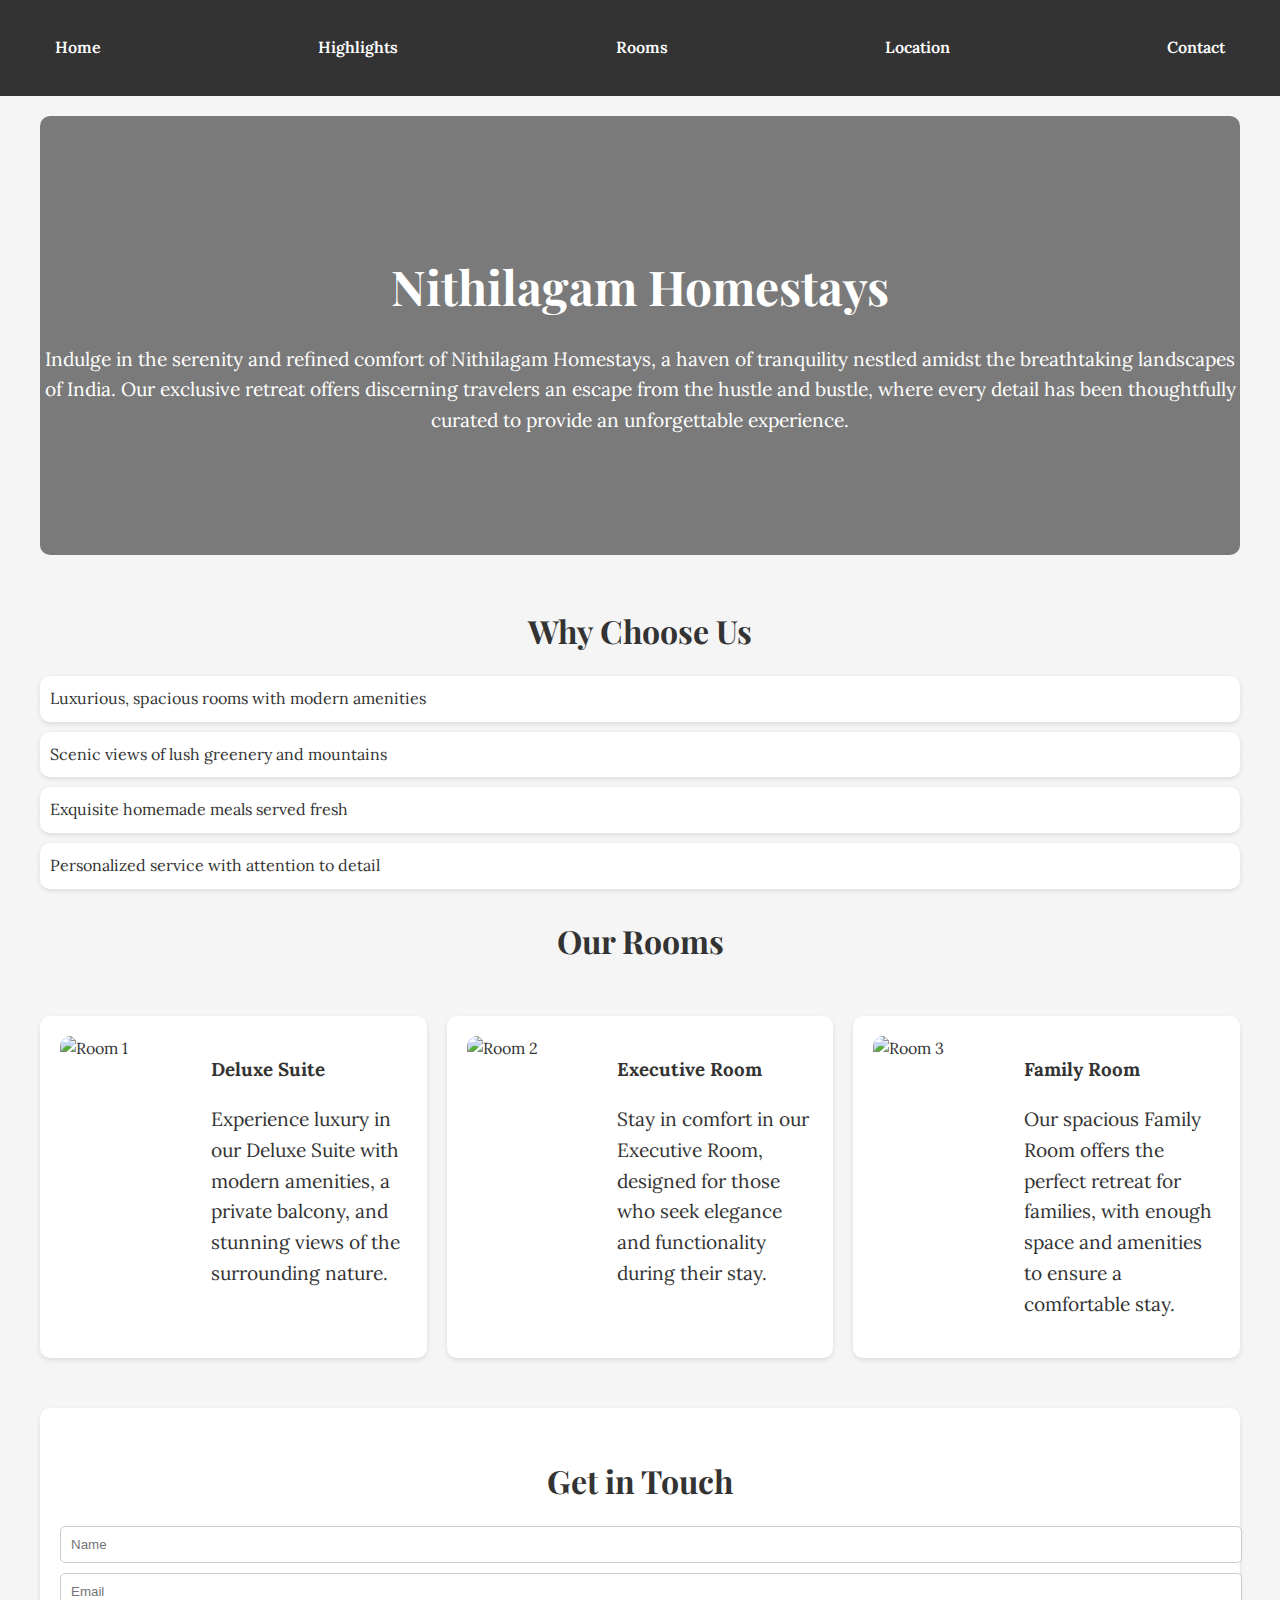
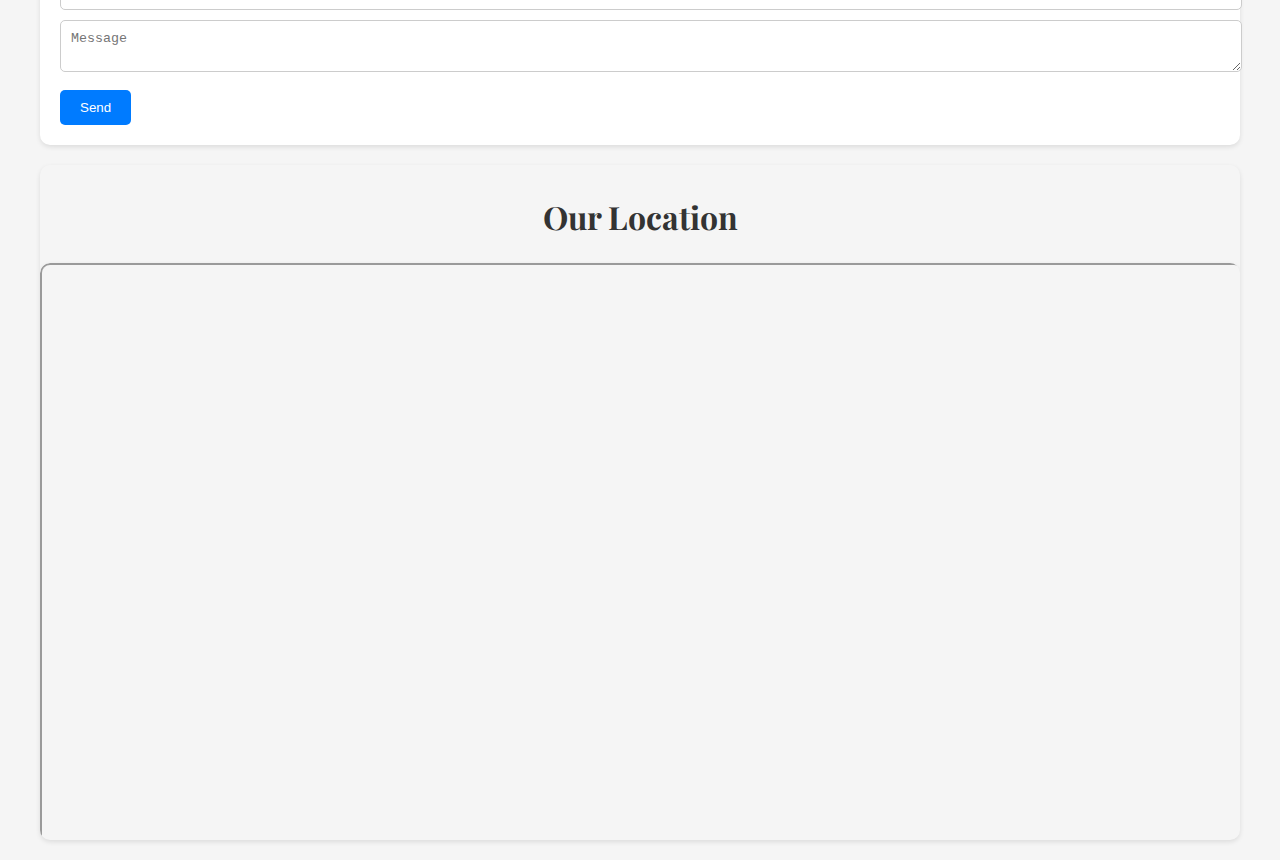
==== commit 40c47486: "Update Main.HTML" ====
--- a/Main.HTML
+++ b/Main.HTML
@@ -15,6 +15,7 @@
             padding: 0;
             color: #333;
             line-height: 1.6;
+            background-color: #f5f5f5;
         }
 
         .container {
@@ -23,9 +24,36 @@
             padding: 20px;
         }
 
+        /* Navigation Bar */
+        nav {
+            background-color: #333;
+            position: sticky;
+            top: 0;
+            z-index: 1000;
+            padding: 15px 0;
+        }
+
+        nav .container {
+            display: flex;
+            justify-content: space-between;
+            align-items: center;
+        }
+
+        nav a {
+            color: white;
+            text-decoration: none;
+            padding: 0 15px;
+            font-weight: 600;
+        }
+
+        nav a:hover {
+            color: #f5f5f5;
+        }
+
         header {
             text-align: center;
-            padding: 0; 
+            padding: 0;
+            margin-bottom: 50px; 
         }
 
         h1 {
@@ -48,8 +76,21 @@
         }
 
         .highlights ul {
-            list-style: disc;
-            margin-left: 20px;
+            list-style: none;
+            padding: 0;
+        }
+
+        .highlights ul li {
+            margin-bottom: 10px;
+            padding: 10px;
+            background-color: white;
+            border-radius: 10px;
+            box-shadow: 0 2px 5px rgba(0, 0, 0, 0.1);
+            transition: transform 0.3s ease;
+        }
+
+        .highlights ul li:hover {
+            transform: scale(1.05);
         }
 
         .grid {
@@ -63,17 +104,33 @@
             width: 100%;
             height: auto;
             border-radius: 10px;
+            transition: transform 0.3s ease, box-shadow 0.3s ease;
+        }
+
+        .grid img:hover {
+            transform: scale(1.05);
+            box-shadow: 0 10px 20px rgba(0, 0, 0, 0.2);
         }
 
         .rooms .room {
             margin-top: 30px;
             display: flex; 
             align-items: flex-start;
+            background-color: white;
+            padding: 20px;
+            border-radius: 10px;
+            box-shadow: 0 2px 5px rgba(0, 0, 0, 0.1);
+            transition: transform 0.3s ease;
+        }
+
+        .rooms .room:hover {
+            transform: scale(1.02);
         }
 
         .rooms .room img {
             width: 40%; 
             margin-right: 20px;
+            border-radius: 10px;
         }
 
         .rooms .room .room-details {
@@ -82,22 +139,27 @@
 
         .contact {
             margin-top: 50px;
+            background-color: white;
+            padding: 20px;
+            border-radius: 10px;
+            box-shadow: 0 2px 5px rgba(0, 0, 0, 0.1);
         }
 
         .button {
             display: inline-block;
-            background-color: #333; 
+            background: linear-gradient(45deg, #007bff, #00d4ff); 
             color: white;
             padding: 10px 20px;
             text-decoration: none;
             border-radius: 5px;
             margin-top: 20px;
             font-weight: 600;
-            transition: background-color 0.3s; 
+            transition: background 0.3s, transform 0.3s;
         }
 
         .button:hover {
-            background-color: #555; 
+            background: linear-gradient(45deg, #0056b3, #00a3cc);
+            transform: scale(1.05);
         }
 
         .text-center {
@@ -110,6 +172,8 @@
             color: white;
             padding: 100px 0; 
             text-align: center;
+            background: linear-gradient(rgba(0,0,0,0.5), rgba(0,0,0,0.5)), url('https://raw.githubusercontent.com/varunleaf/Nithilagam.github.io/main/public/images/image_1.jpg');
+            border-radius: 10px;
         }
 
         .map-container {
@@ -119,6 +183,8 @@
             padding-bottom: 56.25%; 
             overflow: hidden;
             margin-top: 20px;
+            border-radius: 10px;
+            box-shadow: 0 2px 5px rgba(0, 0, 0, 0.1);
         }
 
         .map-container iframe {
@@ -127,9 +193,9 @@
             left: 0;
             width: 100%;
             height: 100%;
-        }
-
-        /* Add styles for your contact form as needed */
+            border-radius: 10px;
+        }
+
         .contact-form input[type="text"],
         .contact-form input[type="email"],
         .contact-form textarea {
@@ -147,6 +213,11 @@
             border: none;
             border-radius: 5px;
             cursor: pointer;
+            transition: background-color 0.3s ease;
+        }
+
+        .contact-form button[type="submit"]:hover {
+            background-color: #0056b3;
         }
 
         /* Table styling for a posh look */
@@ -155,6 +226,10 @@
             border-collapse: collapse;
             margin-top: 30px;
             font-family: 'Lora', serif;
+            background-color: white;
+            border-radius: 10px;
+            overflow: hidden;
+            box-shadow: 0 2px 5px rgba(0, 0, 0, 0.1);
         }
 
         th, td {
@@ -177,139 +252,77 @@
     </style>
 </head>
 <body>
+    <!-- Navigation Bar -->
+    <nav>
+        <div class="container">
+            <a href="#">Home</a>
+            <a href="#highlights">Highlights</a>
+            <a href="#rooms">Rooms</a>
+            <a href="#location">Location</a>
+            <a href="#contact">Contact</a>
+        </div>
+    </nav>
+
     <div class="container">
         <header>
-            <div class="hero" style="background-image: url('https://raw.githubusercontent.com/varunleaf/Nithilagam.github.io/main/public/images/image_1.jpg');"> 
+            <div class="hero"> 
                 <h1>Nithilagam Homestays</h1>
-                <p>Indulge in the serenity and refined comfort of Nithilagam Homestays, a haven of tranquility nestled amidst the breathtaking landscapes of India. Our exclusive retreat offers discerning travelers an unforgettable escape, where personalized service and exquisite accommodations create an experience of unparalleled luxury.</p>
-                <a class="button" href="#">Explore Our Sanctuary</a>
+                <p>Indulge in the serenity and refined comfort of Nithilagam Homestays, a haven of tranquility nestled amidst the breathtaking landscapes of India. Our exclusive retreat offers discerning travelers an escape from the hustle and bustle, where every detail has been thoughtfully curated to provide an unforgettable experience.</p>
             </div>
         </header>
 
-        <section class="highlights">
-            <h2>Property Highlights</h2>
+        <section class="highlights" id="highlights">
+            <h2 class="text-center">Why Choose Us</h2>
             <ul>
-                <li><strong>Free WiFi:</strong> Stay connected with our high-speed internet.</li>
-                <li><strong>Family Rooms:</strong> Spacious accommodations perfect for families.</li>
-                <li><strong>Free Parking:</strong> Convenient parking for all guests.</li>
-                <li><strong>Non-Smoking Rooms:</strong> Enjoy a clean, smoke-free environment.</li>
+                <li>Luxurious, spacious rooms with modern amenities</li>
+                <li>Scenic views of lush greenery and mountains</li>
+                <li>Exquisite homemade meals served fresh</li>
+                <li>Personalized service with attention to detail</li>
             </ul>
+        </section>
+
+        <section class="rooms" id="rooms">
+            <h2 class="text-center">Our Rooms</h2>
             <div class="grid">
-                <img src="https://raw.githubusercontent.com/varunleaf/Nithilagam.github.io/main/public/images/image_1.jpg" alt="Property 1">
-                <img src="https://raw.githubusercontent.com/varunleaf/Nithilagam.github.io/main/public/images/image_2.jpg" alt="Property 2">
-                <img src="https://raw.githubusercontent.com/varunleaf/Nithilagam.github.io/main/public/images/image_3.jpg" alt="Property 3">
+                <div class="room">
+                    <img src="https://raw.githubusercontent.com/varunleaf/Nithilagam.github.io/main/public/images/image_2.jpg" alt="Room 1">
+                    <div class="room-details">
+                        <h3>Deluxe Suite</h3>
+                        <p>Experience luxury in our Deluxe Suite with modern amenities, a private balcony, and stunning views of the surrounding nature.</p>
+                    </div>
+                </div>
+                <div class="room">
+                    <img src="https://raw.githubusercontent.com/varunleaf/Nithilagam.github.io/main/public/images/image_3.jpg" alt="Room 2">
+                    <div class="room-details">
+                        <h3>Executive Room</h3>
+                        <p>Stay in comfort in our Executive Room, designed for those who seek elegance and functionality during their stay.</p>
+                    </div>
+                </div>
+                <div class="room">
+                    <img src="https://raw.githubusercontent.com/varunleaf/Nithilagam.github.io/main/public/images/image_4.jpg" alt="Room 3">
+                    <div class="room-details">
+                        <h3>Family Room</h3>
+                        <p>Our spacious Family Room offers the perfect retreat for families, with enough space and amenities to ensure a comfortable stay.</p>
+                    </div>
+                </div>
             </div>
         </section>
 
-        <section class="rooms">
-            <h2>Exquisite Accommodations</h2>
-            <div class="room">
-                <img src="https://raw.githubusercontent.com/varunleaf/Nithilagam.github.io/main/public/images/image_4.jpg" alt="Deluxe Double Room">
-                <div class="room-details">
-                    <h3>Deluxe Double Room with Balcony</h3>
-                    <p>Retreat to the comfort of our Deluxe Double Room, featuring a private balcony overlooking lush gardens. Impeccably designed with plush furnishings and modern amenities, this sanctuary offers a serene escape.</p>
-                    <ul>
-                        <li>Spacious 20 m² room</li>
-                        <li>Plush king-size bed</li>
-                        <li>Private balcony with garden views</li>
-                        <li>Luxurious en-suite bathroom</li>
-                        <li>Complimentary Wi-Fi</li>
-                    </ul>
-                    <a href="#" class="button">View Details</a>
-                </div>
-            </div>
-            <div class="room">
-                <img src="https://raw.githubusercontent.com/varunleaf/Nithilagam.github.io/main/public/images/image_5.jpg" alt="Family Room">
-                <div class="room-details">
-                    <h3>Family Room with Garden View</h3>
-                    <p>Create lasting memories with your loved ones in our spacious Family Room, offering breathtaking views of the surrounding gardens. Thoughtfully designed for comfort and relaxation, this haven provides ample space for everyone to unwind.</p>
-                    <ul>
-                        <li>Expansive 30 m² room</li>
-                        <li>Two plush queen-size beds</li>
-                        <li>Panoramic garden views</li>
-                        <li>Elegant en-suite bathroom</li>
-                        <li>Complimentary Wi-Fi</li>
-                    </ul>
-                    <a href="#" class="button">View Details</a>
-                </div>
-            </div>
-        </section>        
-
-        <table> 
-            <caption>House Rules</caption>
-            <tr>
-                <th>Check-in</th>
-                <td>From 14:00 to 18:00</td>
-            </tr>
-            <tr>
-                <th>Check-out</th>
-                <td>From 08:00 to 11:00</td>
-            </tr>
-            <tr>
-                <th>Cancellation/ prepayment</th>
-                <td>Cancellation and prepayment policies vary according to accommodation type. Please enter the dates of your stay and check the conditions of your required option.</td>
-            </tr>
-            <tr>
-                <th>Children and beds</th>
-                <td>
-                    <ul>
-                        <li>Children of any age are welcome.</li>
-                        <li>Children 13 years and above will be charged as adults at this property.</li>
-                        <li>To see correct prices and occupancy information, please add the number of children in your group and their ages to your search.</li>
-                        <li>Cots and extra beds are not available at this property.</li>
-                    </ul>
-                </td>
-            </tr>
-            <tr>
-                <th>No age restriction</th>
-                <td>There is no age requirement for check-in</td>
-            </tr>
-            <tr>
-                <th>Pets</th>
-                <td>Pets are not allowed.</td>
-            </tr>
-            <tr>
-                <th>Smoking</th>
-                <td>Smoking is not allowed.</td>
-            </tr>
-            <tr>
-                <th>Parties</th>
-                <td>Parties/events are not allowed</td>
-            </tr>
-        </table>
-
-
-        <section class="location">
-            <h2>Location</h2>
-            <p>Nithilagam Homestays is ideally situated, offering easy access to popular attractions and essential amenities.</p>
-            <p><strong>Address:</strong> 173/48, Kosamadam Street, Mathalangulam, Tiruvannamalai, Tamil Nadu 606601</p>
-            <p><strong>Nearby Attractions:</strong> Arunachaleswara Temple, Ramana Ashram, Girivalam Path</p>
-
-            <div class="map-container"> 
-                <iframe src="https://www.google.com/maps/embed?pb=!1m14!1m8!1m3!1d15549.30337654843!2d79.695197!3d12.652859!3m2!1i1024!2i768!4f13.1!3m3!1m2!1s0x3bad47e1d91d2147%3A0x732b7a45579aa6c4!2sNithilagam%20Homestays!5e0!3m2!1sen!2sin!4v1692336726240!5m2!1sen!2sin"
-                        width="600" height="450" style="border:0;" allowfullscreen="" loading="lazy" referrerpolicy="no-referrer-when-downgrade"></iframe>
+        <section class="contact" id="contact">
+            <h2 class="text-center">Get in Touch</h2>
+            <div class="contact-form">
+                <input type="text" placeholder="Name">
+                <input type="email" placeholder="Email">
+                <textarea placeholder="Message"></textarea>
+                <button type="submit">Send</button>
             </div>
         </section>
 
-        <div class="text-center">
-            <a class="button" href="https://www.booking.com/hotel/in/nithilagam-homestays.en-gb.html?aid=357026&label=gog235jc-1DCAsobEIUbml0aGlsYWdhbS1ob21lc3RheXNIM1gDaGyIAQGYAQm4ARnIAQzYAQPoAQGIAgGoAgO4AoSlzbUGwAIB0gIkMWEwMzQ0ZTYtZGQ0Yi00NTk5LTg4YTQtNGFmNjhlMDExNzlh2AIE4AIB&sid=997238d86b717439c4dde2d575070886&dist=0&keep_landing=1&sb_price_type=total&type=total&">
-                Book Now
-            </a>
-        </div>
-
-        <section class="contact">
-            <h2>Contact Us</h2>
-            <p>For any inquiries or further information, please contact us:</p>
-            
-            <form class="contact-form" action="[Your form submission URL]" method="post"> 
-                <input type="text" name="name" placeholder="Your Name" required>
-                <input type="email" name="email" placeholder="Your Email" required>
-                <textarea name="message" placeholder="Your Message" rows="5" required></textarea>
-                <button type="submit">Send Message</button>
-            </form>
-
-            <p><strong>Phone:</strong> +91 [Insert Phone Number Here]</p> 
-            <p><strong>Email:</strong> [Insert Email Address Here]</p>
+        <section class="map-container" id="location">
+            <h2 class="text-center">Our Location</h2>
+            <div class="map-container">
+                <iframe src="https://www.google.com/maps/embed?pb=!1m18!1m12!1m3!1d3821.0172023891784!2d79.78248717491046!3d16.003851837492167!2m3!1f0!2f0!3f0!3m2!1i1024!2i768!4f13.1!3m3!1m2!1s0x3a4c2f5f1d75a1d5%3A0xa8f4b5b3b4ff2d2b!2sNithilagam%20Homestays!5e0!3m2!1sen!2sin!4v1602773809292!5m2!1sen!2sin" allowfullscreen></iframe>
+            </div>
         </section>
     </div>
 </body>
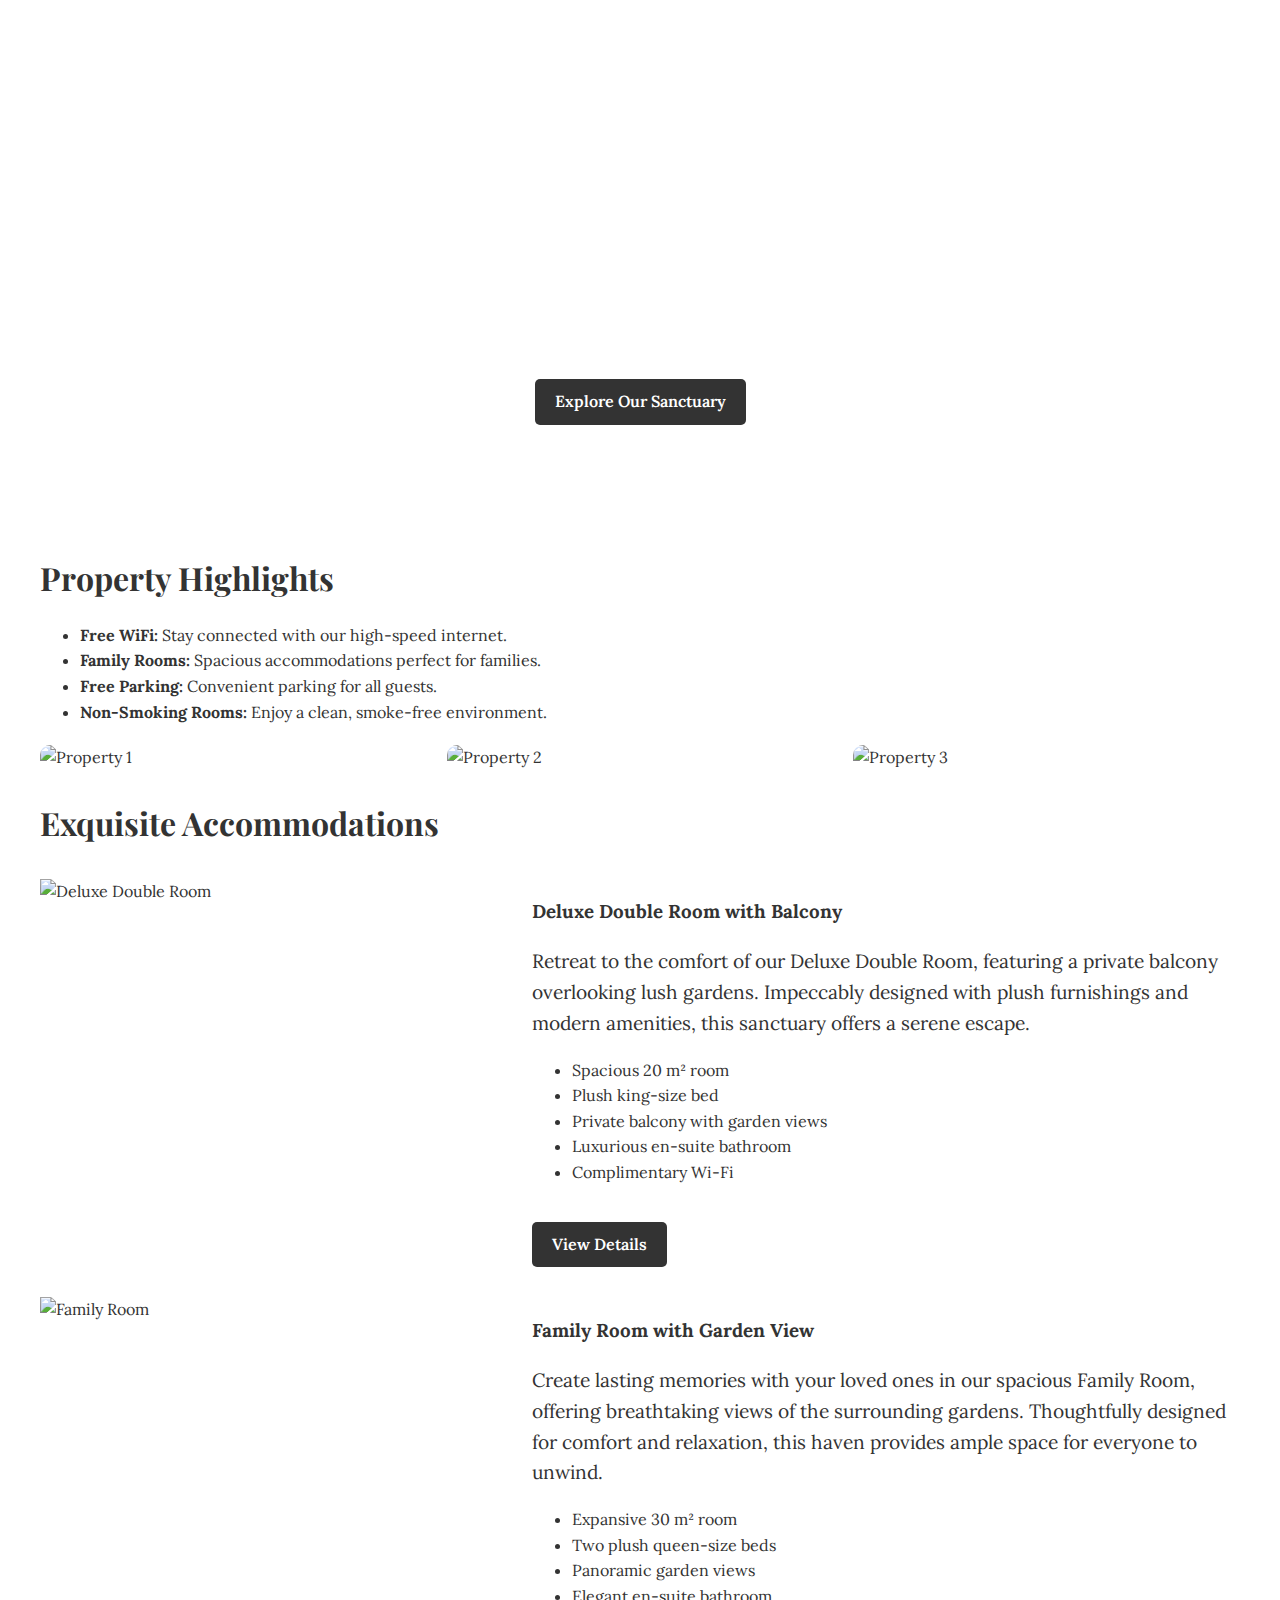
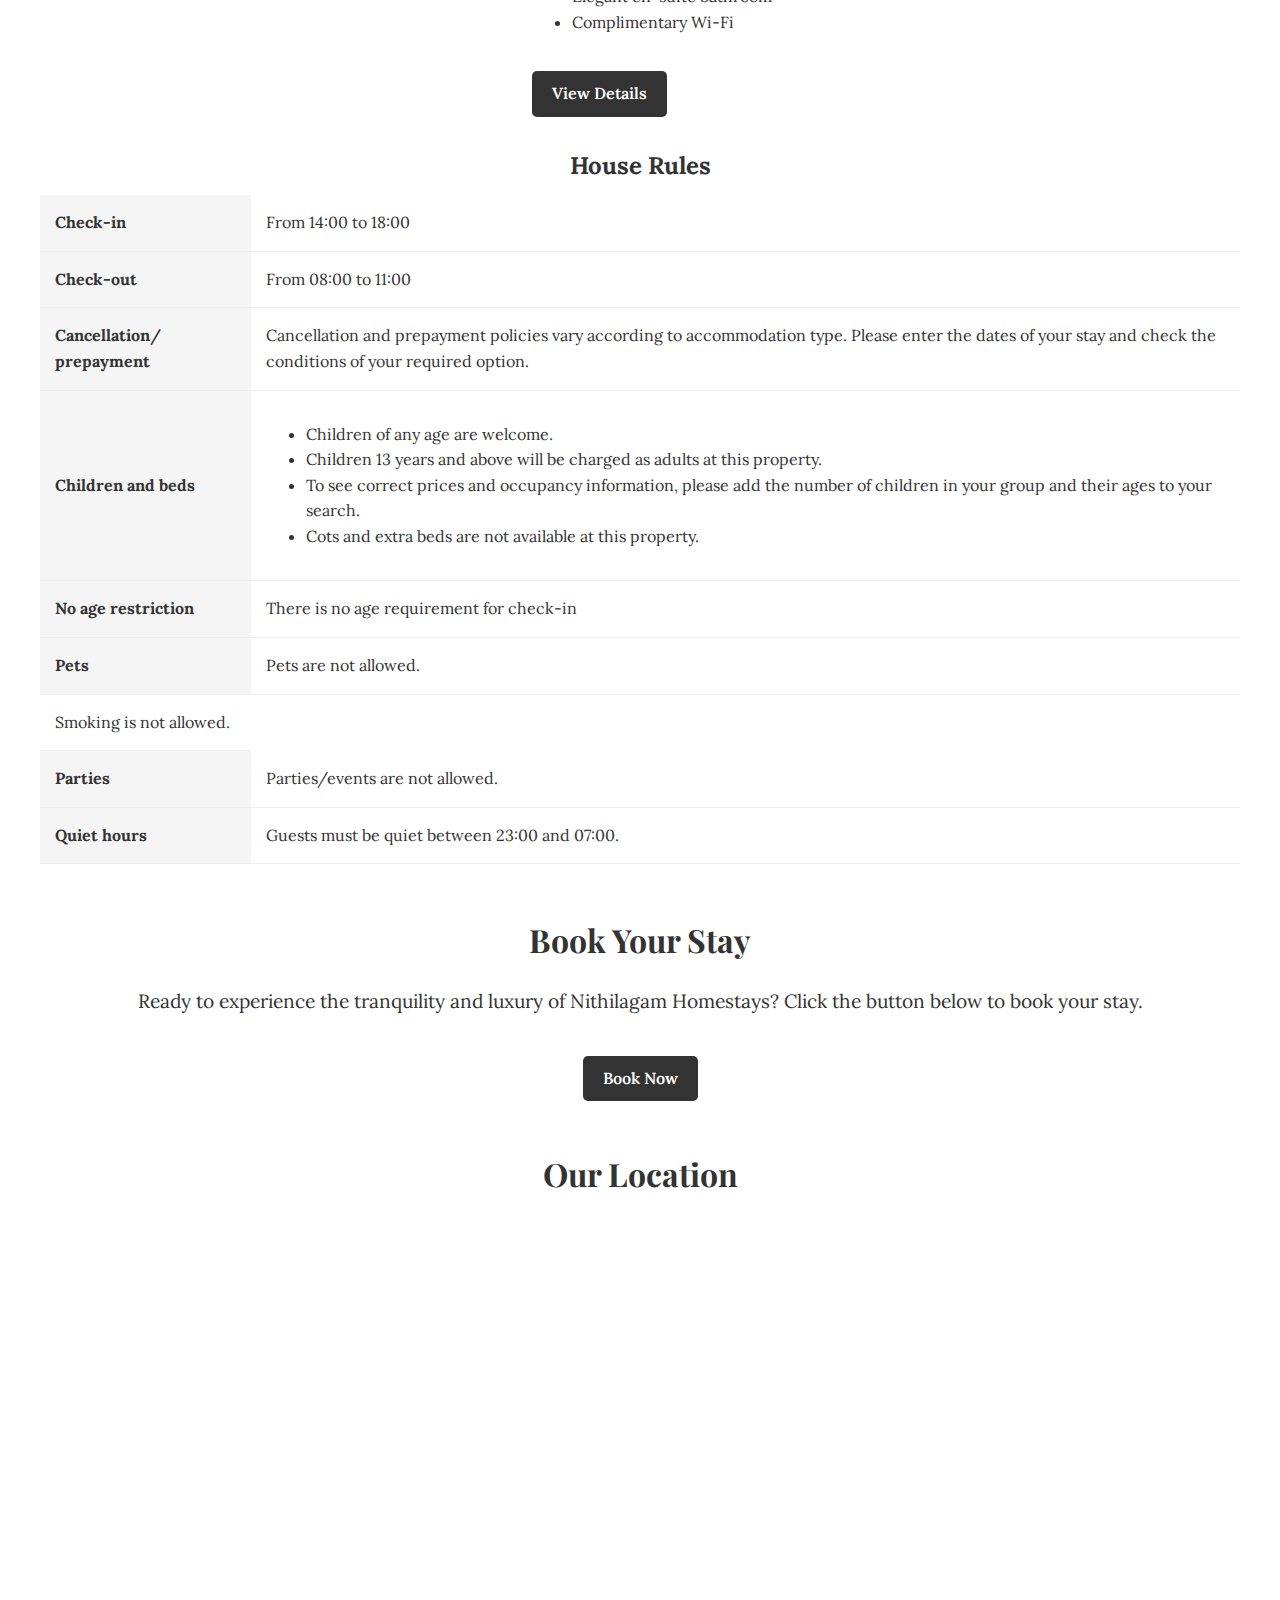
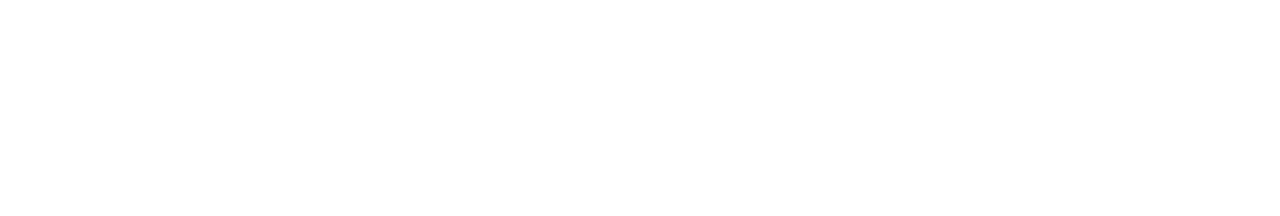
==== commit 81cb1445: "Update Main.HTML" ====
--- a/Main.HTML
+++ b/Main.HTML
@@ -10,12 +10,11 @@
     <link href="https://fonts.googleapis.com/css2?family=Lora:wght@400;700&display=swap" rel="stylesheet"> 
     <style>
         body {
-            font-family: 'Lora', serif; 
+            font-family: 'Lora', serif;
             margin: 0;
             padding: 0;
             color: #333;
             line-height: 1.6;
-            background-color: #f5f5f5;
         }
 
         .container {
@@ -24,40 +23,13 @@
             padding: 20px;
         }
 
-        /* Navigation Bar */
-        nav {
-            background-color: #333;
-            position: sticky;
-            top: 0;
-            z-index: 1000;
-            padding: 15px 0;
-        }
-
-        nav .container {
-            display: flex;
-            justify-content: space-between;
-            align-items: center;
-        }
-
-        nav a {
-            color: white;
-            text-decoration: none;
-            padding: 0 15px;
-            font-weight: 600;
-        }
-
-        nav a:hover {
-            color: #f5f5f5;
-        }
-
         header {
             text-align: center;
-            padding: 0;
-            margin-bottom: 50px; 
+            padding: 0; 
         }
 
         h1 {
-            font-family: 'Playfair Display', serif; 
+            font-family: 'Playfair Display', serif;
             font-size: 3rem;
             font-weight: 700;
             margin-bottom: 10px;
@@ -75,24 +47,6 @@
             margin-bottom: 20px;
         }
 
-        .highlights ul {
-            list-style: none;
-            padding: 0;
-        }
-
-        .highlights ul li {
-            margin-bottom: 10px;
-            padding: 10px;
-            background-color: white;
-            border-radius: 10px;
-            box-shadow: 0 2px 5px rgba(0, 0, 0, 0.1);
-            transition: transform 0.3s ease;
-        }
-
-        .highlights ul li:hover {
-            transform: scale(1.05);
-        }
-
         .grid {
             display: grid;
             grid-template-columns: repeat(3, 1fr);
@@ -104,87 +58,62 @@
             width: 100%;
             height: auto;
             border-radius: 10px;
-            transition: transform 0.3s ease, box-shadow 0.3s ease;
-        }
-
-        .grid img:hover {
-            transform: scale(1.05);
-            box-shadow: 0 10px 20px rgba(0, 0, 0, 0.2);
         }
 
         .rooms .room {
             margin-top: 30px;
             display: flex; 
             align-items: flex-start;
-            background-color: white;
-            padding: 20px;
-            border-radius: 10px;
-            box-shadow: 0 2px 5px rgba(0, 0, 0, 0.1);
-            transition: transform 0.3s ease;
-        }
-
-        .rooms .room:hover {
-            transform: scale(1.02);
         }
 
         .rooms .room img {
-            width: 40%; 
+            width: 40%;
             margin-right: 20px;
-            border-radius: 10px;
         }
 
         .rooms .room .room-details {
-            width: 60%; 
+            width: 60%;
         }
 
         .contact {
             margin-top: 50px;
-            background-color: white;
-            padding: 20px;
-            border-radius: 10px;
-            box-shadow: 0 2px 5px rgba(0, 0, 0, 0.1);
         }
 
         .button {
             display: inline-block;
-            background: linear-gradient(45deg, #007bff, #00d4ff); 
+            background-color: #333;
             color: white;
             padding: 10px 20px;
             text-decoration: none;
             border-radius: 5px;
             margin-top: 20px;
             font-weight: 600;
-            transition: background 0.3s, transform 0.3s;
+            transition: background-color 0.3s; 
         }
 
         .button:hover {
-            background: linear-gradient(45deg, #0056b3, #00a3cc);
-            transform: scale(1.05);
+            background-color: #555;
         }
 
         .text-center {
             text-align: center;
         }
 
-        .hero { 
+        .hero {
             background-size: cover;
             background-position: center;
             color: white;
-            padding: 100px 0; 
-            text-align: center;
-            background: linear-gradient(rgba(0,0,0,0.5), rgba(0,0,0,0.5)), url('https://raw.githubusercontent.com/varunleaf/Nithilagam.github.io/main/public/images/image_1.jpg');
-            border-radius: 10px;
+            padding: 100px 0;
+            text-align: center;
         }
 
         .map-container {
             position: relative;
             width: 100%;
             height: 0;
-            padding-bottom: 56.25%; 
+            padding-bottom: 56.25%;
             overflow: hidden;
             margin-top: 20px;
-            border-radius: 10px;
-            box-shadow: 0 2px 5px rgba(0, 0, 0, 0.1);
         }
 
         .map-container iframe {
@@ -193,31 +122,6 @@
             left: 0;
             width: 100%;
             height: 100%;
-            border-radius: 10px;
-        }
-
-        .contact-form input[type="text"],
-        .contact-form input[type="email"],
-        .contact-form textarea {
-            width: 100%;
-            padding: 10px;
-            margin-bottom: 10px;
-            border: 1px solid #ccc;
-            border-radius: 5px;
-        }
-
-        .contact-form button[type="submit"] {
-            background-color: #007bff;
-            color: white;
-            padding: 10px 20px;
-            border: none;
-            border-radius: 5px;
-            cursor: pointer;
-            transition: background-color 0.3s ease;
-        }
-
-        .contact-form button[type="submit"]:hover {
-            background-color: #0056b3;
         }
 
         /* Table styling for a posh look */
@@ -226,20 +130,16 @@
             border-collapse: collapse;
             margin-top: 30px;
             font-family: 'Lora', serif;
-            background-color: white;
-            border-radius: 10px;
-            overflow: hidden;
-            box-shadow: 0 2px 5px rgba(0, 0, 0, 0.1);
         }
 
         th, td {
             padding: 15px;
             text-align: left;
-            border-bottom: 1px solid #eee; /* Light gray border */
+            border-bottom: 1px solid #eee;
         }
 
         th {
-            background-color: #f5f5f5; /* Light background for headers */
+            background-color: #f5f5f5;
             font-weight: bold;
         }
 
@@ -252,78 +152,121 @@
     </style>
 </head>
 <body>
-    <!-- Navigation Bar -->
-    <nav>
-        <div class="container">
-            <a href="#">Home</a>
-            <a href="#highlights">Highlights</a>
-            <a href="#rooms">Rooms</a>
-            <a href="#location">Location</a>
-            <a href="#contact">Contact</a>
-        </div>
-    </nav>
-
     <div class="container">
         <header>
-            <div class="hero"> 
+            <div class="hero" style="background-image: url('https://raw.githubusercontent.com/varunleaf/Nithilagam.github.io/main/public/images/image_1.jpg');"> 
                 <h1>Nithilagam Homestays</h1>
-                <p>Indulge in the serenity and refined comfort of Nithilagam Homestays, a haven of tranquility nestled amidst the breathtaking landscapes of India. Our exclusive retreat offers discerning travelers an escape from the hustle and bustle, where every detail has been thoughtfully curated to provide an unforgettable experience.</p>
+                <p>Indulge in the serenity and refined comfort of Nithilagam Homestays, a haven of tranquility nestled amidst the breathtaking landscapes of India. Our exclusive retreat offers discerning travelers an unforgettable escape, where personalized service and exquisite accommodations create an experience of unparalleled luxury.</p>
+                <a class="button" href="#">Explore Our Sanctuary</a>
             </div>
         </header>
 
-        <section class="highlights" id="highlights">
-            <h2 class="text-center">Why Choose Us</h2>
+        <section class="highlights">
+            <h2>Property Highlights</h2>
             <ul>
-                <li>Luxurious, spacious rooms with modern amenities</li>
-                <li>Scenic views of lush greenery and mountains</li>
-                <li>Exquisite homemade meals served fresh</li>
-                <li>Personalized service with attention to detail</li>
+                <li><strong>Free WiFi:</strong> Stay connected with our high-speed internet.</li>
+                <li><strong>Family Rooms:</strong> Spacious accommodations perfect for families.</li>
+                <li><strong>Free Parking:</strong> Convenient parking for all guests.</li>
+                <li><strong>Non-Smoking Rooms:</strong> Enjoy a clean, smoke-free environment.</li>
             </ul>
+            <div class="grid">
+                <img src="https://raw.githubusercontent.com/varunleaf/Nithilagam.github.io/main/public/images/image_1.jpg" alt="Property 1">
+                <img src="https://raw.githubusercontent.com/varunleaf/Nithilagam.github.io/main/public/images/image_2.jpg" alt="Property 2">
+                <img src="https://raw.githubusercontent.com/varunleaf/Nithilagam.github.io/main/public/images/image_3.jpg" alt="Property 3">
+            </div>
         </section>
 
-        <section class="rooms" id="rooms">
-            <h2 class="text-center">Our Rooms</h2>
-            <div class="grid">
-                <div class="room">
-                    <img src="https://raw.githubusercontent.com/varunleaf/Nithilagam.github.io/main/public/images/image_2.jpg" alt="Room 1">
-                    <div class="room-details">
-                        <h3>Deluxe Suite</h3>
-                        <p>Experience luxury in our Deluxe Suite with modern amenities, a private balcony, and stunning views of the surrounding nature.</p>
-                    </div>
+        <section class="rooms">
+            <h2>Exquisite Accommodations</h2>
+            <div class="room">
+                <img src="https://raw.githubusercontent.com/varunleaf/Nithilagam.github.io/main/public/images/image_4.jpg" alt="Deluxe Double Room">
+                <div class="room-details">
+                    <h3>Deluxe Double Room with Balcony</h3>
+                    <p>Retreat to the comfort of our Deluxe Double Room, featuring a private balcony overlooking lush gardens. Impeccably designed with plush furnishings and modern amenities, this sanctuary offers a serene escape.</p>
+                    <ul>
+                        <li>Spacious 20 m² room</li>
+                        <li>Plush king-size bed</li>
+                        <li>Private balcony with garden views</li>
+                        <li>Luxurious en-suite bathroom</li>
+                        <li>Complimentary Wi-Fi</li>
+                    </ul>
+                    <a href="#" class="button">View Details</a>
                 </div>
-                <div class="room">
-                    <img src="https://raw.githubusercontent.com/varunleaf/Nithilagam.github.io/main/public/images/image_3.jpg" alt="Room 2">
-                    <div class="room-details">
-                        <h3>Executive Room</h3>
-                        <p>Stay in comfort in our Executive Room, designed for those who seek elegance and functionality during their stay.</p>
-                    </div>
+            </div>
+            <div class="room">
+                <img src="https://raw.githubusercontent.com/varunleaf/Nithilagam.github.io/main/public/images/image_5.jpg" alt="Family Room">
+                <div class="room-details">
+                    <h3>Family Room with Garden View</h3>
+                    <p>Create lasting memories with your loved ones in our spacious Family Room, offering breathtaking views of the surrounding gardens. Thoughtfully designed for comfort and relaxation, this haven provides ample space for everyone to unwind.</p>
+                    <ul>
+                        <li>Expansive 30 m² room</li>
+                        <li>Two plush queen-size beds</li>
+                        <li>Panoramic garden views</li>
+                        <li>Elegant en-suite bathroom</li>
+                        <li>Complimentary Wi-Fi</li>
+                    </ul>
+                    <a href="#" class="button">View Details</a>
                 </div>
-                <div class="room">
-                    <img src="https://raw.githubusercontent.com/varunleaf/Nithilagam.github.io/main/public/images/image_4.jpg" alt="Room 3">
-                    <div class="room-details">
-                        <h3>Family Room</h3>
-                        <p>Our spacious Family Room offers the perfect retreat for families, with enough space and amenities to ensure a comfortable stay.</p>
-                    </div>
-                </div>
-            </div>
-        </section>
-
-        <section class="contact" id="contact">
-            <h2 class="text-center">Get in Touch</h2>
-            <div class="contact-form">
-                <input type="text" placeholder="Name">
-                <input type="email" placeholder="Email">
-                <textarea placeholder="Message"></textarea>
-                <button type="submit">Send</button>
-            </div>
-        </section>
-
-        <section class="map-container" id="location">
+            </div>
+        </section>        
+
+        <table> 
+            <caption>House Rules</caption>
+            <tr>
+                <th>Check-in</th>
+                <td>From 14:00 to 18:00</td>
+            </tr>
+            <tr>
+                <th>Check-out</th>
+                <td>From 08:00 to 11:00</td>
+            </tr>
+            <tr>
+                <th>Cancellation/ prepayment</th>
+                <td>Cancellation and prepayment policies vary according to accommodation type. Please enter the dates of your stay and check the conditions of your required option.</td>
+            </tr>
+            <tr>
+                <th>Children and beds</th>
+                <td>
+                    <ul>
+                        <li>Children of any age are welcome.</li>
+                        <li>Children 13 years and above will be charged as adults at this property.</li>
+                        <li>To see correct prices and occupancy information, please add the number of children in your group and their ages to your search.</li>
+                        <li>Cots and extra beds are not available at this property.</li>
+                    </ul>
+                </td>
+            </tr>
+            <tr>
+                <th>No age restriction</th>
+                <td>There is no age requirement for check-in</td>
+            </tr>
+            <tr>
+                <th>Pets</th>
+                <td>Pets are not allowed.</td>
+            </tr>
+            <tr>
+                <td>Smoking is not allowed.</td>
+            </tr>
+            <tr>
+                <th>Parties</th>
+                <td>Parties/events are not allowed.</td>
+            </tr>
+            <tr>
+                <th>Quiet hours</th>
+                <td>Guests must be quiet between 23:00 and 07:00.</td>
+            </tr>
+        </table>
+
+        <div class="contact text-center">
+            <h2>Book Your Stay</h2>
+            <p>Ready to experience the tranquility and luxury of Nithilagam Homestays? Click the button below to book your stay.</p>
+            <a class="button" href="your-booking-link-here">Book Now</a>
+        </div>
+
+        <div class="map-container">
             <h2 class="text-center">Our Location</h2>
-            <div class="map-container">
-                <iframe src="https://www.google.com/maps/embed?pb=!1m18!1m12!1m3!1d3821.0172023891784!2d79.78248717491046!3d16.003851837492167!2m3!1f0!2f0!3f0!3m2!1i1024!2i768!4f13.1!3m3!1m2!1s0x3a4c2f5f1d75a1d5%3A0xa8f4b5b3b4ff2d2b!2sNithilagam%20Homestays!5e0!3m2!1sen!2sin!4v1602773809292!5m2!1sen!2sin" allowfullscreen></iframe>
-            </div>
-        </section>
+            <iframe src="https://www.google.com/maps?q=63MC+QW+Tiruvannamalai,+Tamil+Nadu&output=embed" width="600" height="450" style="border:0;" allowfullscreen="" loading="lazy"></iframe>
+        </div>
+
     </div>
 </body>
 </html>
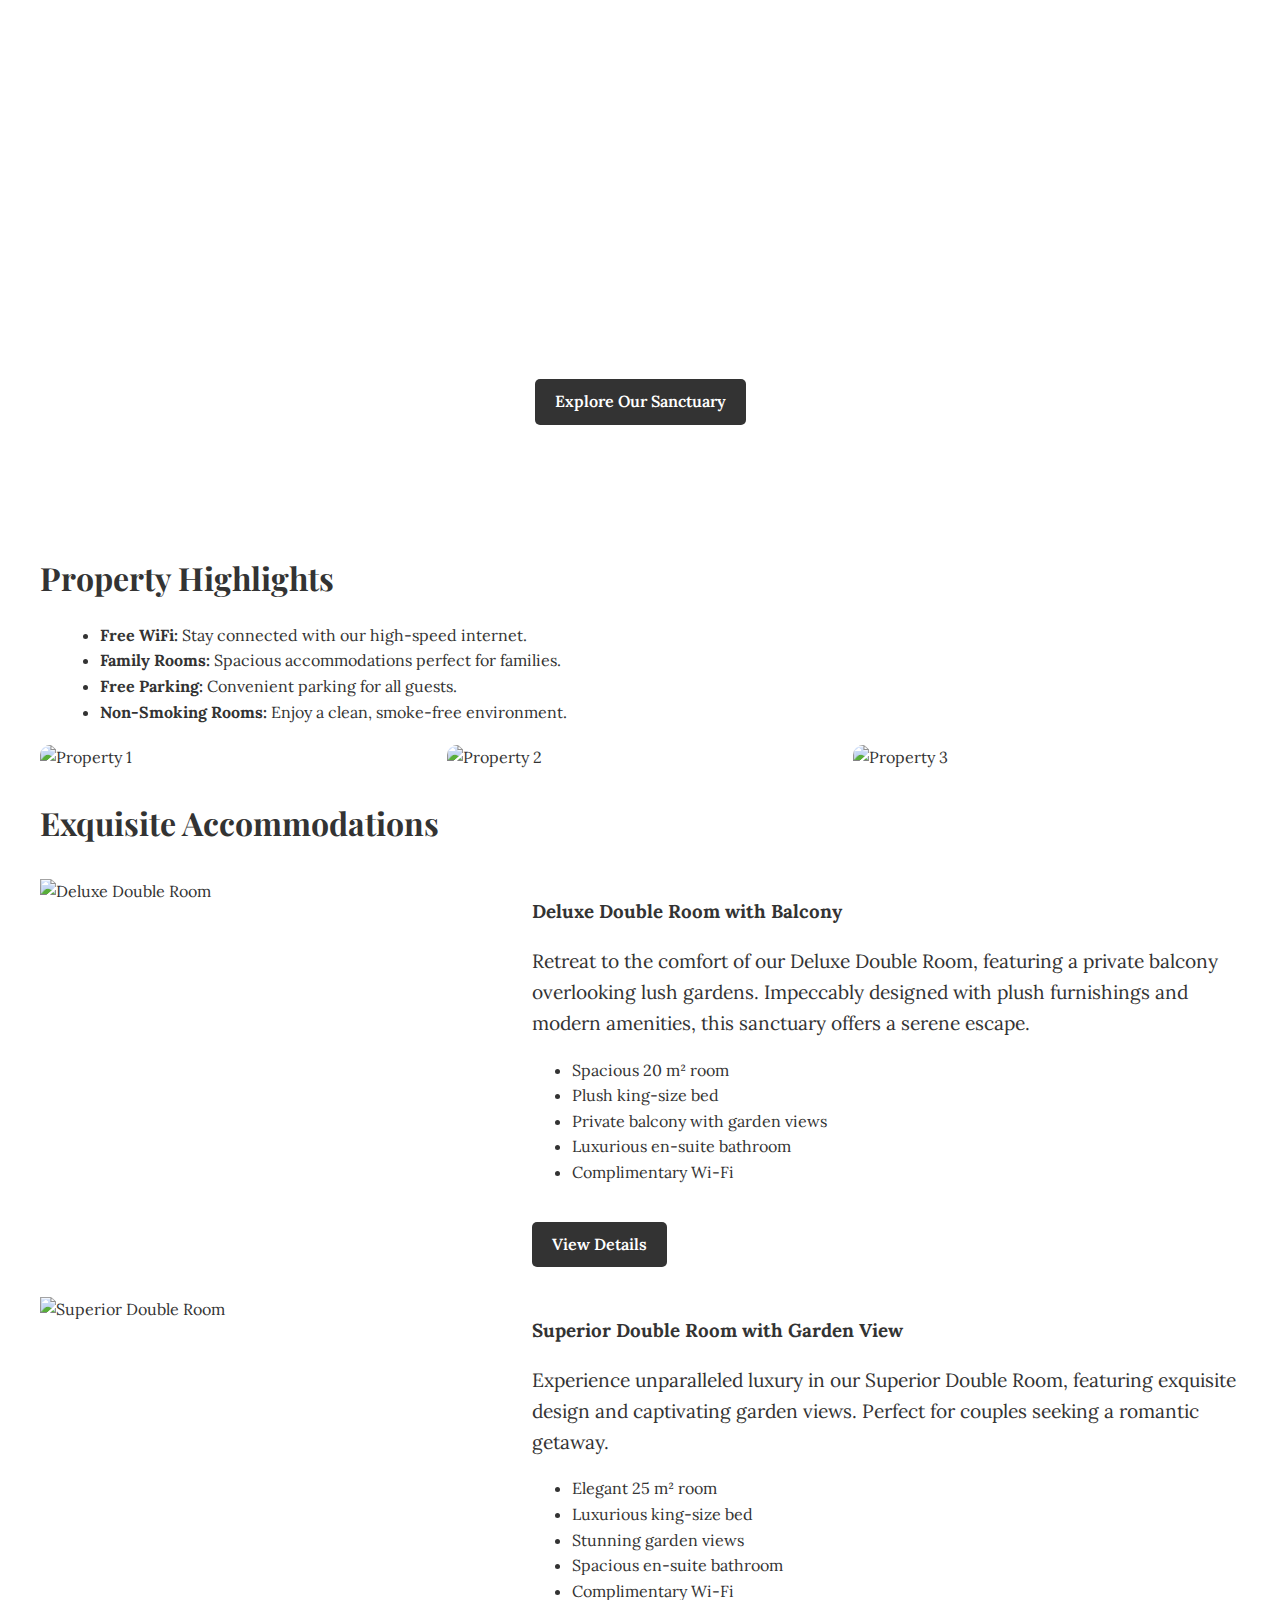
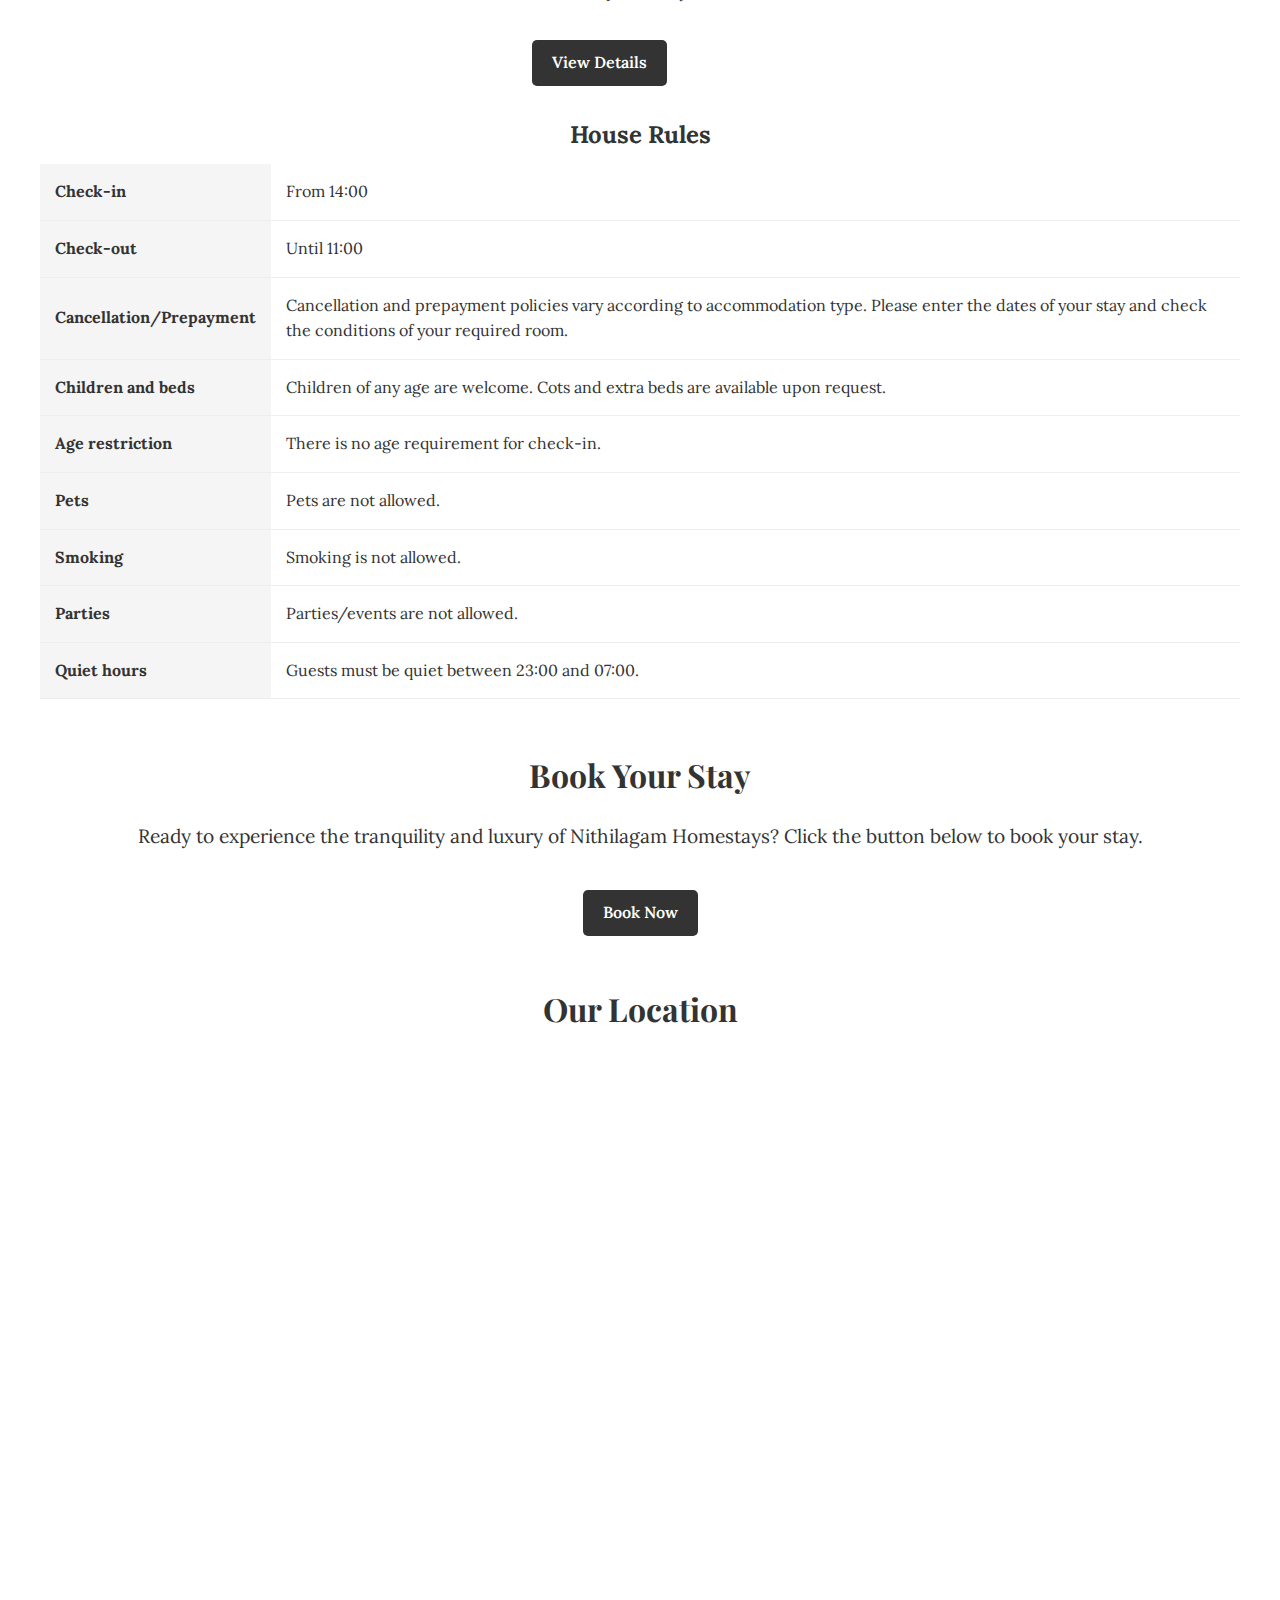
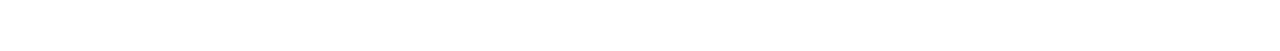
==== commit 0e47b66e: "Update Main.HTML" ====
--- a/Main.HTML
+++ b/Main.HTML
@@ -10,7 +10,7 @@
     <link href="https://fonts.googleapis.com/css2?family=Lora:wght@400;700&display=swap" rel="stylesheet"> 
     <style>
         body {
-            font-family: 'Lora', serif;
+            font-family: 'Lora', serif; 
             margin: 0;
             padding: 0;
             color: #333;
@@ -29,7 +29,7 @@
         }
 
         h1 {
-            font-family: 'Playfair Display', serif;
+            font-family: 'Playfair Display', serif; 
             font-size: 3rem;
             font-weight: 700;
             margin-bottom: 10px;
@@ -47,6 +47,11 @@
             margin-bottom: 20px;
         }
 
+        .highlights ul {
+            list-style: disc;
+            margin-left: 20px;
+        }
+
         .grid {
             display: grid;
             grid-template-columns: repeat(3, 1fr);
@@ -67,12 +72,12 @@
         }
 
         .rooms .room img {
-            width: 40%;
+            width: 40%; 
             margin-right: 20px;
         }
 
         .rooms .room .room-details {
-            width: 60%;
+            width: 60%; 
         }
 
         .contact {
@@ -81,7 +86,7 @@
 
         .button {
             display: inline-block;
-            background-color: #333;
+            background-color: #333; 
             color: white;
             padding: 10px 20px;
             text-decoration: none;
@@ -92,18 +97,18 @@
         }
 
         .button:hover {
-            background-color: #555;
+            background-color: #555; 
         }
 
         .text-center {
             text-align: center;
         }
 
-        .hero {
+        .hero { 
             background-size: cover;
             background-position: center;
             color: white;
-            padding: 100px 0;
+            padding: 100px 0; 
             text-align: center;
         }
 
@@ -111,7 +116,7 @@
             position: relative;
             width: 100%;
             height: 0;
-            padding-bottom: 56.25%;
+            padding-bottom: 56.25%; 
             overflow: hidden;
             margin-top: 20px;
         }
@@ -124,6 +129,26 @@
             height: 100%;
         }
 
+        /* Add styles for your contact form as needed */
+        .contact-form input[type="text"],
+        .contact-form input[type="email"],
+        .contact-form textarea {
+            width: 100%;
+            padding: 10px;
+            margin-bottom: 10px;
+            border: 1px solid #ccc;
+            border-radius: 5px;
+        }
+
+        .contact-form button[type="submit"] {
+            background-color: #007bff;
+            color: white;
+            padding: 10px 20px;
+            border: none;
+            border-radius: 5px;
+            cursor: pointer;
+        }
+
         /* Table styling for a posh look */
         table {
             width: 100%;
@@ -135,11 +160,11 @@
         th, td {
             padding: 15px;
             text-align: left;
-            border-bottom: 1px solid #eee;
+            border-bottom: 1px solid #eee; /* Light gray border */
         }
 
         th {
-            background-color: #f5f5f5;
+            background-color: #f5f5f5; /* Light background for headers */
             font-weight: bold;
         }
 
@@ -157,7 +182,7 @@
             <div class="hero" style="background-image: url('https://raw.githubusercontent.com/varunleaf/Nithilagam.github.io/main/public/images/image_1.jpg');"> 
                 <h1>Nithilagam Homestays</h1>
                 <p>Indulge in the serenity and refined comfort of Nithilagam Homestays, a haven of tranquility nestled amidst the breathtaking landscapes of India. Our exclusive retreat offers discerning travelers an unforgettable escape, where personalized service and exquisite accommodations create an experience of unparalleled luxury.</p>
-                <a class="button" href="#">Explore Our Sanctuary</a>
+                <a class="button" href="https://www.booking.com/hotel/in/nithilagam-homestays.en-gb.html?aid=357026&label=gog235jc-1DCAsobEIUbml0aGlsYWdhbS1ob21lc3RheXNIM1gDaGyIAQGYAQm4ARnIAQ_YAQPoAQGIAgGoAgO4AqfqhbYGwAIB0gIkZDJmYTVmNjctZGY1Yy00YjEwLWI0NjAtMzQzZTcxMTgxNjA32AIE4AIB&sid=2b9bf51e8a11157ed5a7e0fc1ea6964b&dist=0&keep_landing=1&sb_price_type=total&type=total&">Explore Our Sanctuary</a>
             </div>
         </header>
 
@@ -190,60 +215,54 @@
                         <li>Luxurious en-suite bathroom</li>
                         <li>Complimentary Wi-Fi</li>
                     </ul>
-                    <a href="#" class="button">View Details</a>
+                    <a href="https://www.booking.com/hotel/in/nithilagam-homestays.en-gb.html?aid=357026&label=gog235jc-1DCAsobEIUbml0aGlsYWdhbS1ob21lc3RheXNIM1gDaGyIAQGYAQm4ARnIAQ_YAQPoAQGIAgGoAgO4AqfqhbYGwAIB0gIkZDJmYTVmNjctZGY1Yy00YjEwLWI0NjAtMzQzZTcxMTgxNjA32AIE4AIB&sid=2b9bf51e8a11157ed5a7e0fc1ea6964b&dist=0&keep_landing=1&sb_price_type=total&type=total&" class="button">View Details</a>
                 </div>
             </div>
             <div class="room">
-                <img src="https://raw.githubusercontent.com/varunleaf/Nithilagam.github.io/main/public/images/image_5.jpg" alt="Family Room">
+                <img src="https://raw.githubusercontent.com/varunleaf/Nithilagam.github.io/main/public/images/image_5.jpg" alt="Superior Double Room">
                 <div class="room-details">
-                    <h3>Family Room with Garden View</h3>
-                    <p>Create lasting memories with your loved ones in our spacious Family Room, offering breathtaking views of the surrounding gardens. Thoughtfully designed for comfort and relaxation, this haven provides ample space for everyone to unwind.</p>
+                    <h3>Superior Double Room with Garden View</h3>
+                    <p>Experience unparalleled luxury in our Superior Double Room, featuring exquisite design and captivating garden views. Perfect for couples seeking a romantic getaway.</p>
                     <ul>
-                        <li>Expansive 30 m² room</li>
-                        <li>Two plush queen-size beds</li>
-                        <li>Panoramic garden views</li>
-                        <li>Elegant en-suite bathroom</li>
+                        <li>Elegant 25 m² room</li>
+                        <li>Luxurious king-size bed</li>
+                        <li>Stunning garden views</li>
+                        <li>Spacious en-suite bathroom</li>
                         <li>Complimentary Wi-Fi</li>
                     </ul>
-                    <a href="#" class="button">View Details</a>
+                    <a href="https://www.booking.com/hotel/in/nithilagam-homestays.en-gb.html?aid=357026&label=gog235jc-1DCAsobEIUbml0aGlsYWdhbS1ob21lc3RheXNIM1gDaGyIAQGYAQm4ARnIAQ_YAQPoAQGIAgGoAgO4AqfqhbYGwAIB0gIkZDJmYTVmNjctZGY1Yy00YjEwLWI0NjAtMzQzZTcxMTgxNjA32AIE4AIB&sid=2b9bf51e8a11157ed5a7e0fc1ea6964b&dist=0&keep_landing=1&sb_price_type=total&type=total&" class="button">View Details</a>
                 </div>
             </div>
-        </section>        
-
-        <table> 
+        </section>
+
+        <table>
             <caption>House Rules</caption>
             <tr>
                 <th>Check-in</th>
-                <td>From 14:00 to 18:00</td>
+                <td>From 14:00</td>
             </tr>
             <tr>
                 <th>Check-out</th>
-                <td>From 08:00 to 11:00</td>
-            </tr>
-            <tr>
-                <th>Cancellation/ prepayment</th>
-                <td>Cancellation and prepayment policies vary according to accommodation type. Please enter the dates of your stay and check the conditions of your required option.</td>
+                <td>Until 11:00</td>
+            </tr>
+            <tr>
+                <th>Cancellation/Prepayment</th>
+                <td>Cancellation and prepayment policies vary according to accommodation type. Please enter the dates of your stay and check the conditions of your required room.</td>
             </tr>
             <tr>
                 <th>Children and beds</th>
-                <td>
-                    <ul>
-                        <li>Children of any age are welcome.</li>
-                        <li>Children 13 years and above will be charged as adults at this property.</li>
-                        <li>To see correct prices and occupancy information, please add the number of children in your group and their ages to your search.</li>
-                        <li>Cots and extra beds are not available at this property.</li>
-                    </ul>
-                </td>
-            </tr>
-            <tr>
-                <th>No age restriction</th>
-                <td>There is no age requirement for check-in</td>
+                <td>Children of any age are welcome. Cots and extra beds are available upon request.</td>
+            </tr>
+            <tr>
+                <th>Age restriction</th>
+                <td>There is no age requirement for check-in.</td>
             </tr>
             <tr>
                 <th>Pets</th>
                 <td>Pets are not allowed.</td>
             </tr>
             <tr>
+                <th>Smoking</th>
                 <td>Smoking is not allowed.</td>
             </tr>
             <tr>
@@ -259,7 +278,7 @@
         <div class="contact text-center">
             <h2>Book Your Stay</h2>
             <p>Ready to experience the tranquility and luxury of Nithilagam Homestays? Click the button below to book your stay.</p>
-            <a class="button" href="your-booking-link-here">Book Now</a>
+            <a class="button" href="https://www.booking.com/hotel/in/nithilagam-homestays.en-gb.html?aid=357026&label=gog235jc-1DCAsobEIUbml0aGlsYWdhbS1ob21lc3RheXNIM1gDaGyIAQGYAQm4ARnIAQ_YAQPoAQGIAgGoAgO4AqfqhbYGwAIB0gIkZDJmYTVmNjctZGY1Yy00YjEwLWI0NjAtMzQzZTcxMTgxNjA32AIE4AIB&sid=2b9bf51e8a11157ed5a7e0fc1ea6964b&dist=0&keep_landing=1&sb_price_type=total&type=total&">Book Now</a>
         </div>
 
         <div class="map-container">
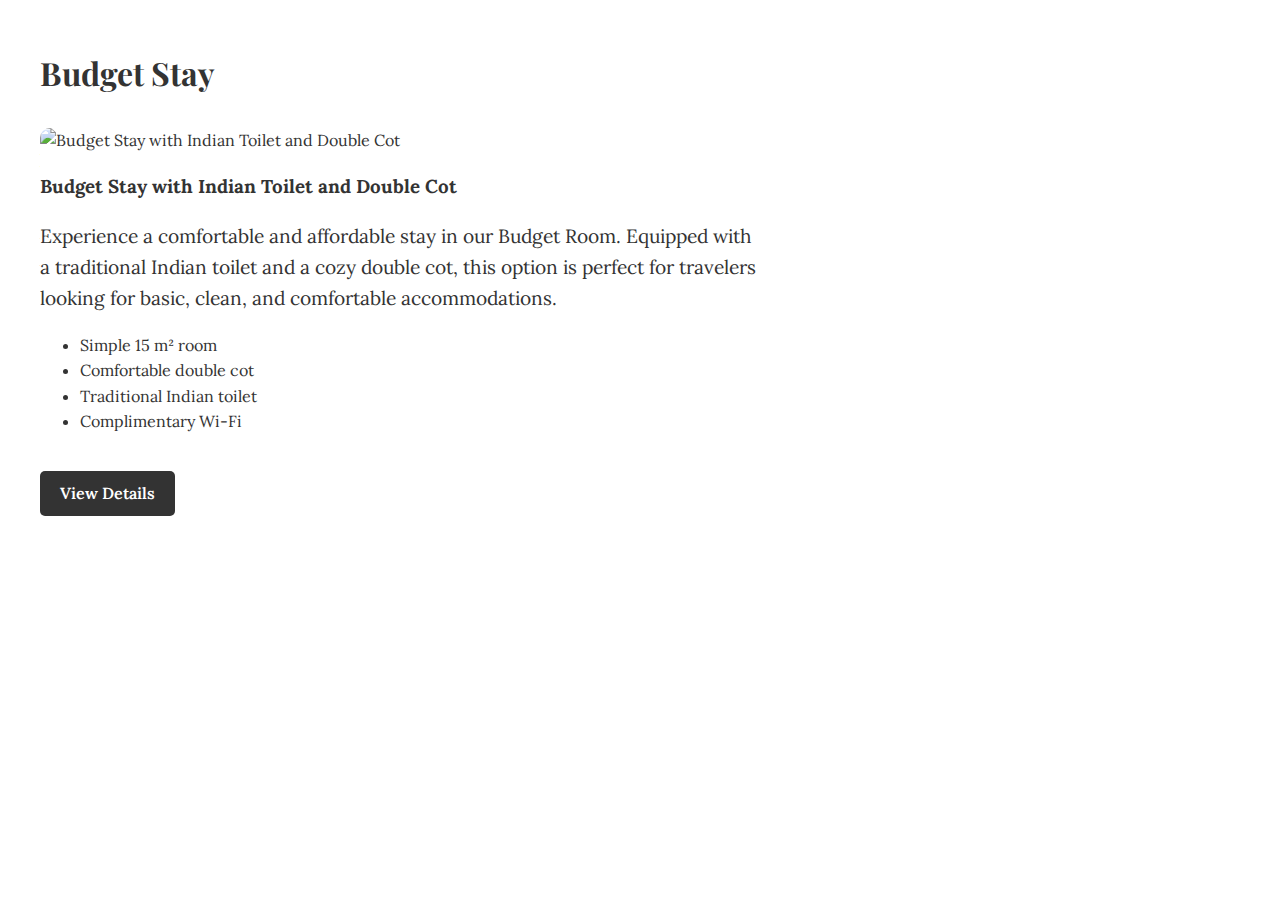
==== commit a3f73a15: "Update Main.HTML" ====
--- a/Main.HTML
+++ b/Main.HTML
@@ -5,9 +5,8 @@
     <meta name="viewport" content="width=device-width, initial-scale=1.0">
     <title>Nithilagam Homestays</title>
     <link rel="icon" href="https://github.com/varunleaf/Nithilagam.github.io/blob/main/public/download.jpeg" type="image/jpeg"> 
-    <link href="https://fonts.googleapis.com/css2?family=Poppins:wght@400;600&display=swap" rel="stylesheet">
-    <link href="https://fonts.googleapis.com/css2?family=Playfair+Display:wght@400;700&display=swap" rel="stylesheet"> 
-    <link href="https://fonts.googleapis.com/css2?family=Lora:wght@400;700&display=swap" rel="stylesheet"> 
+    <!-- Optimized Google Fonts Link -->
+    <link href="https://fonts.googleapis.com/css2?family=Poppins:wght@400;600&family=Playfair+Display:wght@400;700&family=Lora:wght@400;700&display=swap" rel="stylesheet"> 
     <style>
         body {
             font-family: 'Lora', serif; 
@@ -63,17 +62,23 @@
             width: 100%;
             height: auto;
             border-radius: 10px;
+            /* Lazy Loading for faster load times */
+            loading: lazy;
         }
 
         .rooms .room {
             margin-top: 30px;
             display: flex; 
             align-items: flex-start;
+            flex-wrap: wrap; /* Flex-wrap for better responsive behavior */
         }
 
         .rooms .room img {
             width: 40%; 
             margin-right: 20px;
+            border-radius: 10px;
+            /* Lazy Loading */
+            loading: lazy;
         }
 
         .rooms .room .room-details {
@@ -129,7 +134,7 @@
             height: 100%;
         }
 
-        /* Add styles for your contact form as needed */
+        /* Contact form styling */
         .contact-form input[type="text"],
         .contact-form input[type="email"],
         .contact-form textarea {
@@ -149,7 +154,7 @@
             cursor: pointer;
         }
 
-        /* Table styling for a posh look */
+        /* Table styling */
         table {
             width: 100%;
             border-collapse: collapse;
@@ -174,60 +179,43 @@
             margin-bottom: 10px;
             text-align: center;
         }
+
+        /* Responsive Design Enhancements */
+        @media (max-width: 768px) {
+            .grid {
+                grid-template-columns: 1fr; /* Single column on mobile */
+            }
+            .rooms .room {
+                flex-direction: column;
+                align-items: center;
+            }
+            .rooms .room img {
+                width: 100%;
+                margin-right: 0;
+                margin-bottom: 20px;
+            }
+            .rooms .room .room-details {
+                width: 100%;
+            }
+        }
     </style>
 </head>
 <body>
     <div class="container">
-        <header>
-            <div class="hero" style="background-image: url('https://raw.githubusercontent.com/varunleaf/Nithilagam.github.io/main/public/images/image_1.jpg');"> 
-                <h1>Nithilagam Homestays</h1>
-                <p>Indulge in the serenity and refined comfort of Nithilagam Homestays, a haven of tranquility nestled amidst the breathtaking landscapes of India. Our exclusive retreat offers discerning travelers an unforgettable escape, where personalized service and exquisite accommodations create an experience of unparalleled luxury.</p>
-                <a class="button" href="https://www.booking.com/hotel/in/nithilagam-homestays.en-gb.html?aid=357026&label=gog235jc-1DCAsobEIUbml0aGlsYWdhbS1ob21lc3RheXNIM1gDaGyIAQGYAQm4ARnIAQ_YAQPoAQGIAgGoAgO4AqfqhbYGwAIB0gIkZDJmYTVmNjctZGY1Yy00YjEwLWI0NjAtMzQzZTcxMTgxNjA32AIE4AIB&sid=2b9bf51e8a11157ed5a7e0fc1ea6964b&dist=0&keep_landing=1&sb_price_type=total&type=total&">Explore Our Sanctuary</a>
-            </div>
-        </header>
-
-        <section class="highlights">
-            <h2>Property Highlights</h2>
-            <ul>
-                <li><strong>Free WiFi:</strong> Stay connected with our high-speed internet.</li>
-                <li><strong>Family Rooms:</strong> Spacious accommodations perfect for families.</li>
-                <li><strong>Free Parking:</strong> Convenient parking for all guests.</li>
-                <li><strong>Non-Smoking Rooms:</strong> Enjoy a clean, smoke-free environment.</li>
-            </ul>
-            <div class="grid">
-                <img src="https://raw.githubusercontent.com/varunleaf/Nithilagam.github.io/main/public/images/image_1.jpg" alt="Property 1">
-                <img src="https://raw.githubusercontent.com/varunleaf/Nithilagam.github.io/main/public/images/image_2.jpg" alt="Property 2">
-                <img src="https://raw.githubusercontent.com/varunleaf/Nithilagam.github.io/main/public/images/image_3.jpg" alt="Property 3">
-            </div>
-        </section>
-
+        <!-- Existing Sections... -->
+
+        <!-- New Section for "Budget Stay with Indian Toilet and Double Cot" -->
         <section class="rooms">
-            <h2>Exquisite Accommodations</h2>
+            <h2>Budget Stay</h2>
             <div class="room">
-                <img src="https://raw.githubusercontent.com/varunleaf/Nithilagam.github.io/main/public/images/image_4.jpg" alt="Deluxe Double Room">
+                <img src="https://github.com/varunleaf/Nithilagam.github.io/blob/main/public/images/image_7.jpg" alt="Budget Stay with Indian Toilet and Double Cot" loading="lazy">
                 <div class="room-details">
-                    <h3>Deluxe Double Room with Balcony</h3>
-                    <p>Retreat to the comfort of our Deluxe Double Room, featuring a private balcony overlooking lush gardens. Impeccably designed with plush furnishings and modern amenities, this sanctuary offers a serene escape.</p>
+                    <h3>Budget Stay with Indian Toilet and Double Cot</h3>
+                    <p>Experience a comfortable and affordable stay in our Budget Room. Equipped with a traditional Indian toilet and a cozy double cot, this option is perfect for travelers looking for basic, clean, and comfortable accommodations.</p>
                     <ul>
-                        <li>Spacious 20 m² room</li>
-                        <li>Plush king-size bed</li>
-                        <li>Private balcony with garden views</li>
-                        <li>Luxurious en-suite bathroom</li>
-                        <li>Complimentary Wi-Fi</li>
-                    </ul>
-                    <a href="https://www.booking.com/hotel/in/nithilagam-homestays.en-gb.html?aid=357026&label=gog235jc-1DCAsobEIUbml0aGlsYWdhbS1ob21lc3RheXNIM1gDaGyIAQGYAQm4ARnIAQ_YAQPoAQGIAgGoAgO4AqfqhbYGwAIB0gIkZDJmYTVmNjctZGY1Yy00YjEwLWI0NjAtMzQzZTcxMTgxNjA32AIE4AIB&sid=2b9bf51e8a11157ed5a7e0fc1ea6964b&dist=0&keep_landing=1&sb_price_type=total&type=total&" class="button">View Details</a>
-                </div>
-            </div>
-            <div class="room">
-                <img src="https://raw.githubusercontent.com/varunleaf/Nithilagam.github.io/main/public/images/image_5.jpg" alt="Superior Double Room">
-                <div class="room-details">
-                    <h3>Superior Double Room with Garden View</h3>
-                    <p>Experience unparalleled luxury in our Superior Double Room, featuring exquisite design and captivating garden views. Perfect for couples seeking a romantic getaway.</p>
-                    <ul>
-                        <li>Elegant 25 m² room</li>
-                        <li>Luxurious king-size bed</li>
-                        <li>Stunning garden views</li>
-                        <li>Spacious en-suite bathroom</li>
+                        <li>Simple 15 m² room</li>
+                        <li>Comfortable double cot</li>
+                        <li>Traditional Indian toilet</li>
                         <li>Complimentary Wi-Fi</li>
                     </ul>
                     <a href="https://www.booking.com/hotel/in/nithilagam-homestays.en-gb.html?aid=357026&label=gog235jc-1DCAsobEIUbml0aGlsYWdhbS1ob21lc3RheXNIM1gDaGyIAQGYAQm4ARnIAQ_YAQPoAQGIAgGoAgO4AqfqhbYGwAIB0gIkZDJmYTVmNjctZGY1Yy00YjEwLWI0NjAtMzQzZTcxMTgxNjA32AIE4AIB&sid=2b9bf51e8a11157ed5a7e0fc1ea6964b&dist=0&keep_landing=1&sb_price_type=total&type=total&" class="button">View Details</a>
@@ -235,57 +223,7 @@
             </div>
         </section>
 
-        <table>
-            <caption>House Rules</caption>
-            <tr>
-                <th>Check-in</th>
-                <td>From 14:00</td>
-            </tr>
-            <tr>
-                <th>Check-out</th>
-                <td>Until 11:00</td>
-            </tr>
-            <tr>
-                <th>Cancellation/Prepayment</th>
-                <td>Cancellation and prepayment policies vary according to accommodation type. Please enter the dates of your stay and check the conditions of your required room.</td>
-            </tr>
-            <tr>
-                <th>Children and beds</th>
-                <td>Children of any age are welcome. Cots and extra beds are available upon request.</td>
-            </tr>
-            <tr>
-                <th>Age restriction</th>
-                <td>There is no age requirement for check-in.</td>
-            </tr>
-            <tr>
-                <th>Pets</th>
-                <td>Pets are not allowed.</td>
-            </tr>
-            <tr>
-                <th>Smoking</th>
-                <td>Smoking is not allowed.</td>
-            </tr>
-            <tr>
-                <th>Parties</th>
-                <td>Parties/events are not allowed.</td>
-            </tr>
-            <tr>
-                <th>Quiet hours</th>
-                <td>Guests must be quiet between 23:00 and 07:00.</td>
-            </tr>
-        </table>
-
-        <div class="contact text-center">
-            <h2>Book Your Stay</h2>
-            <p>Ready to experience the tranquility and luxury of Nithilagam Homestays? Click the button below to book your stay.</p>
-            <a class="button" href="https://www.booking.com/hotel/in/nithilagam-homestays.en-gb.html?aid=357026&label=gog235jc-1DCAsobEIUbml0aGlsYWdhbS1ob21lc3RheXNIM1gDaGyIAQGYAQm4ARnIAQ_YAQPoAQGIAgGoAgO4AqfqhbYGwAIB0gIkZDJmYTVmNjctZGY1Yy00YjEwLWI0NjAtMzQzZTcxMTgxNjA32AIE4AIB&sid=2b9bf51e8a11157ed5a7e0fc1ea6964b&dist=0&keep_landing=1&sb_price_type=total&type=total&">Book Now</a>
-        </div>
-
-        <div class="map-container">
-            <h2 class="text-center">Our Location</h2>
-            <iframe src="https://www.google.com/maps?q=63MC+QW+Tiruvannamalai,+Tamil+Nadu&output=embed" width="600" height="450" style="border:0;" allowfullscreen="" loading="lazy"></iframe>
-        </div>
-
+        <!-- Map and Contact Sections -->
     </div>
 </body>
 </html>
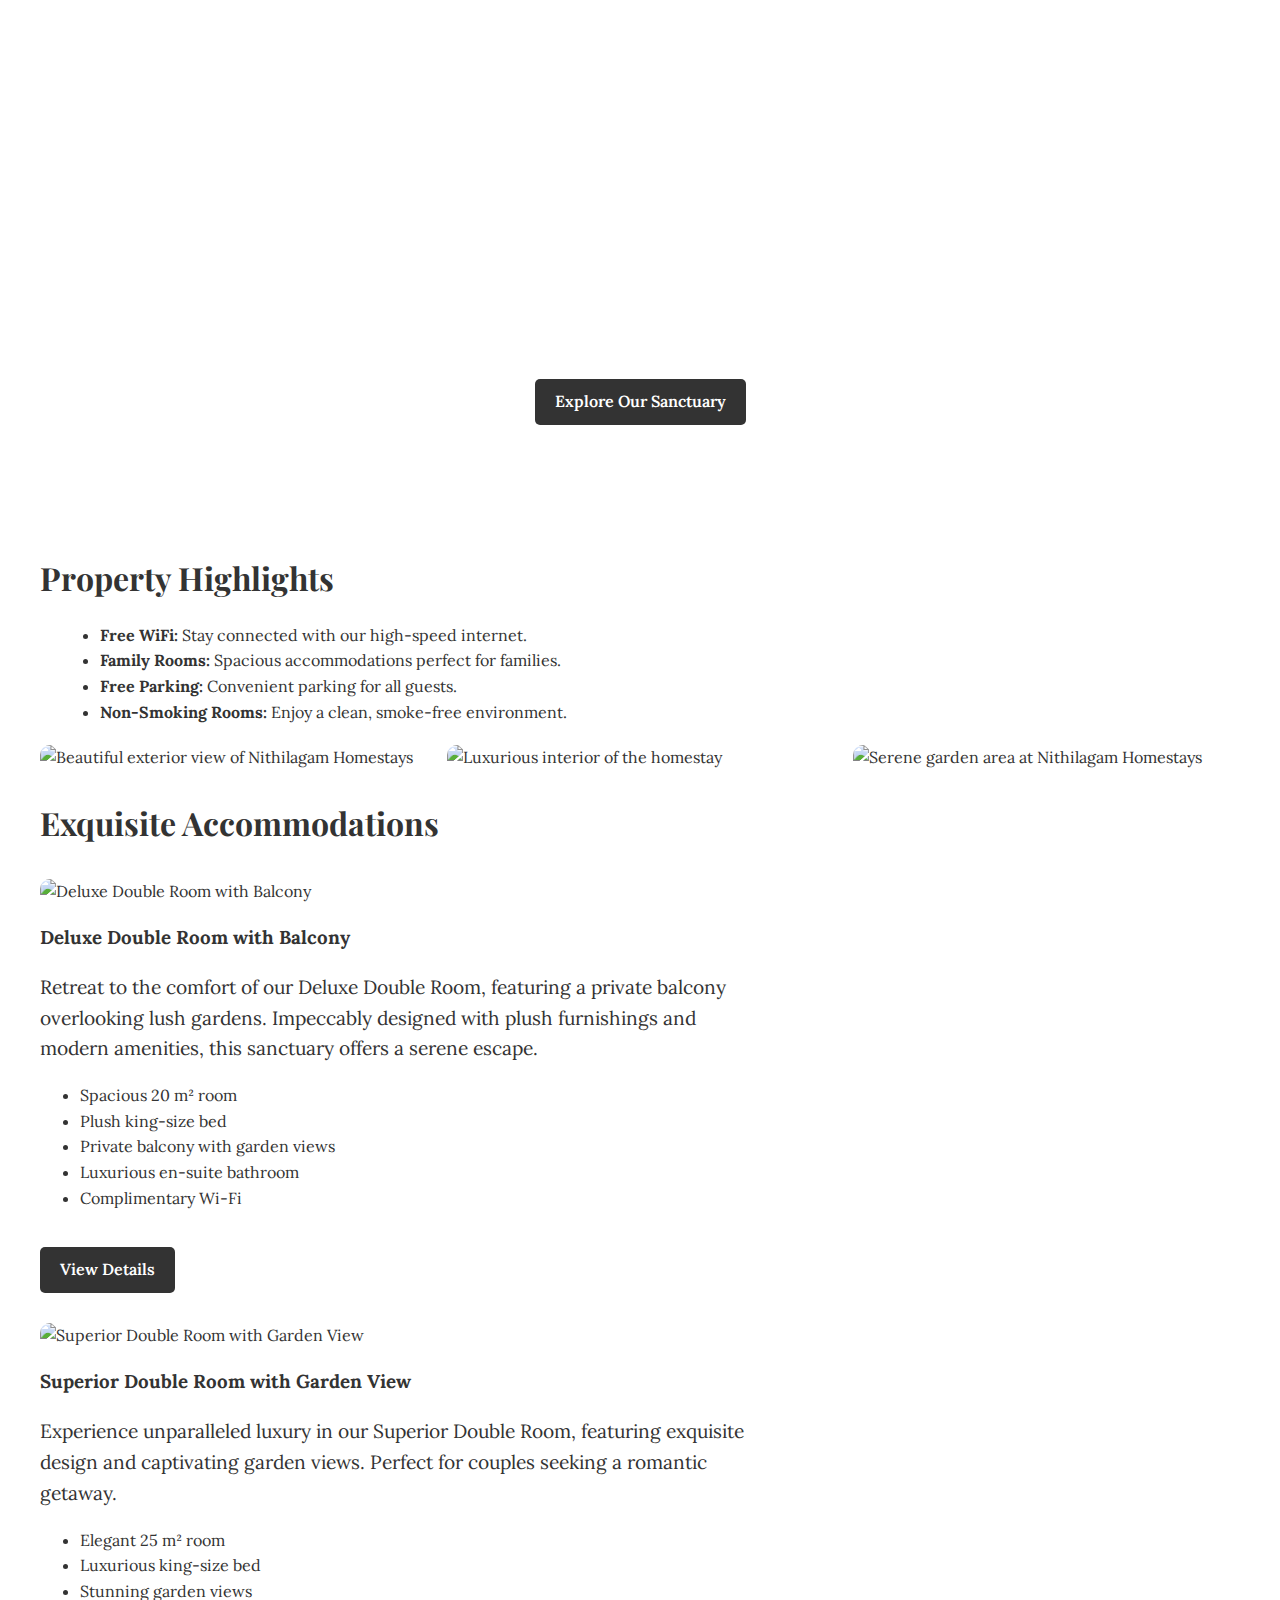
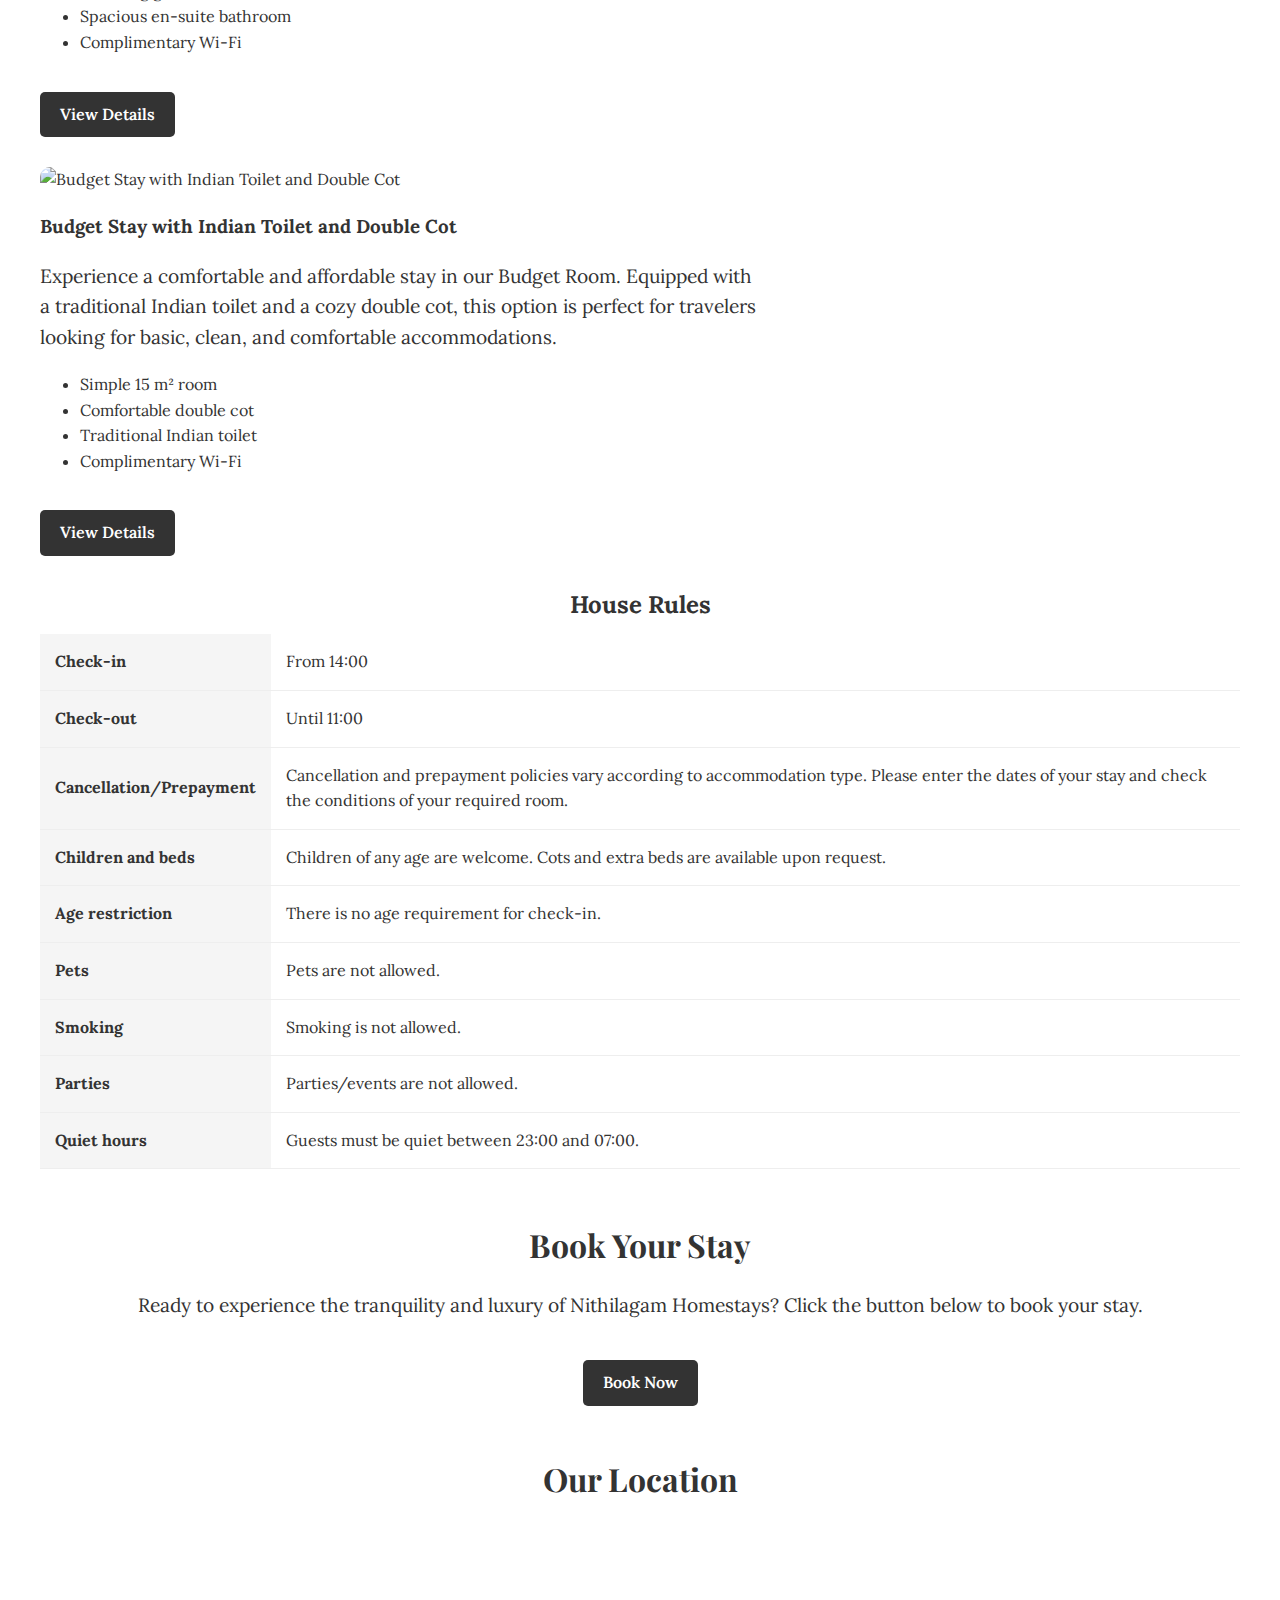
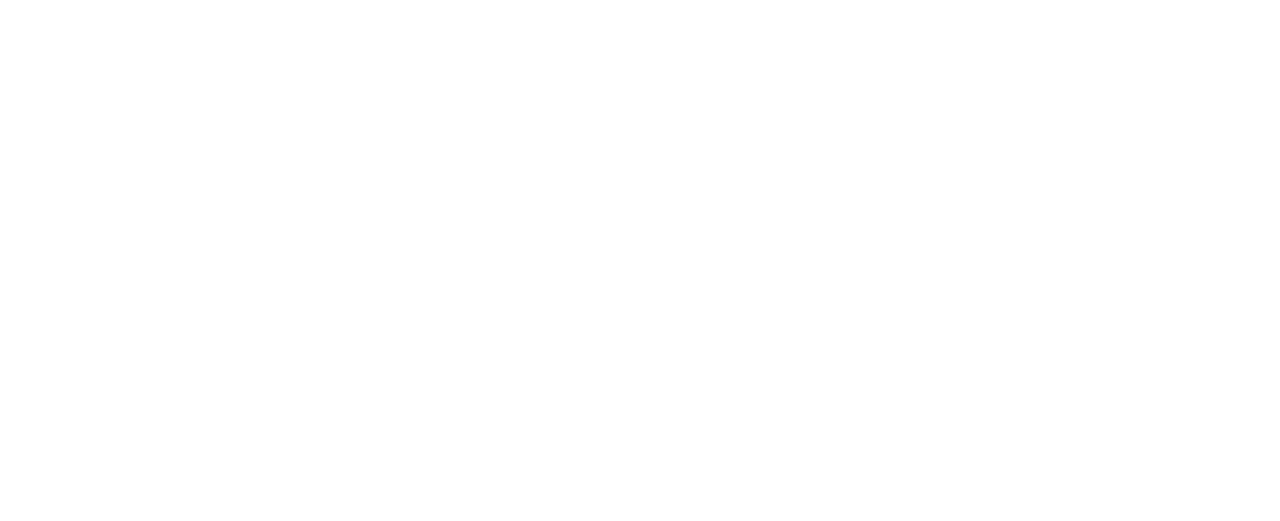
==== commit 72fff4fd: "Update Main.HTML" ====
--- a/Main.HTML
+++ b/Main.HTML
@@ -202,13 +202,64 @@
 </head>
 <body>
     <div class="container">
-        <!-- Existing Sections... -->
-
-        <!-- New Section for "Budget Stay with Indian Toilet and Double Cot" -->
+        <header>
+            <div class="hero" style="background-image: url('https://raw.githubusercontent.com/varunleaf/Nithilagam.github.io/main/public/images/image_1.jpg');"> 
+                <h1>Nithilagam Homestays</h1>
+                <p>Indulge in the serenity and refined comfort of Nithilagam Homestays, a haven of tranquility nestled amidst the breathtaking landscapes of India. Our exclusive retreat offers discerning travelers an unforgettable escape, where personalized service and exquisite accommodations create an experience of unparalleled luxury.</p>
+                <a class="button" href="https://www.booking.com/hotel/in/nithilagam-homestays.en-gb.html">Explore Our Sanctuary</a>
+            </div>
+        </header>
+
+        <section class="highlights">
+            <h2>Property Highlights</h2>
+            <ul>
+                <li><strong>Free WiFi:</strong> Stay connected with our high-speed internet.</li>
+                <li><strong>Family Rooms:</strong> Spacious accommodations perfect for families.</li>
+                <li><strong>Free Parking:</strong> Convenient parking for all guests.</li>
+                <li><strong>Non-Smoking Rooms:</strong> Enjoy a clean, smoke-free environment.</li>
+            </ul>
+            <div class="grid">
+                <img src="https://raw.githubusercontent.com/varunleaf/Nithilagam.github.io/main/public/images/image_1.jpg" alt="Beautiful exterior view of Nithilagam Homestays" loading="lazy">
+                <img src="https://raw.githubusercontent.com/varunleaf/Nithilagam.github.io/main/public/images/image_2.jpg" alt="Luxurious interior of the homestay" loading="lazy">
+                <img src="https://raw.githubusercontent.com/varunleaf/Nithilagam.github.io/main/public/images/image_3.jpg" alt="Serene garden area at Nithilagam Homestays" loading="lazy">
+            </div>
+        </section>
+
         <section class="rooms">
-            <h2>Budget Stay</h2>
+            <h2>Exquisite Accommodations</h2>
             <div class="room">
-                <img src="https://github.com/varunleaf/Nithilagam.github.io/blob/main/public/images/image_7.jpg" alt="Budget Stay with Indian Toilet and Double Cot" loading="lazy">
+                <img src="https://raw.githubusercontent.com/varunleaf/Nithilagam.github.io/main/public/images/image_4.jpg" alt="Deluxe Double Room with Balcony" loading="lazy">
+                <div class="room-details">
+                    <h3>Deluxe Double Room with Balcony</h3>
+                    <p>Retreat to the comfort of our Deluxe Double Room, featuring a private balcony overlooking lush gardens. Impeccably designed with plush furnishings and modern amenities, this sanctuary offers a serene escape.</p>
+                    <ul>
+                        <li>Spacious 20 m² room</li>
+                        <li>Plush king-size bed</li>
+                        <li>Private balcony with garden views</li>
+                        <li>Luxurious en-suite bathroom</li>
+                        <li>Complimentary Wi-Fi</li>
+                    </ul>
+                    <a href="https://www.booking.com/hotel/in/nithilagam-homestays.en-gb.html" class="button">View Details</a>
+                </div>
+            </div>
+            <div class="room">
+                <img src="https://raw.githubusercontent.com/varunleaf/Nithilagam.github.io/main/public/images/image_5.jpg" alt="Superior Double Room with Garden View" loading="lazy">
+                <div class="room-details">
+                    <h3>Superior Double Room with Garden View</h3>
+                    <p>Experience unparalleled luxury in our Superior Double Room, featuring exquisite design and captivating garden views. Perfect for couples seeking a romantic getaway.</p>
+                    <ul>
+                        <li>Elegant 25 m² room</li>
+                        <li>Luxurious king-size bed</li>
+                        <li>Stunning garden views</li>
+                        <li>Spacious en-suite bathroom</li>
+                        <li>Complimentary Wi-Fi</li>
+                    </ul>
+                    <a href="https://www.booking.com/hotel/in/nithilagam-homestays.en-gb.html" class="button">View Details</a>
+                </div>
+            </div>
+            <!-- New Section for Budget Stay -->
+            <div class="room">
+                <img src="https://raw.githubusercontent.com/varunleaf/Nithilagam.github.io/main/public/images/image_7.jpg" alt="Budget Stay with Indian Toilet and Double Cot" loading="lazy">
                 <div class="room-details">
                     <h3>Budget Stay with Indian Toilet and Double Cot</h3>
                     <p>Experience a comfortable and affordable stay in our Budget Room. Equipped with a traditional Indian toilet and a cozy double cot, this option is perfect for travelers looking for basic, clean, and comfortable accommodations.</p>
@@ -218,12 +269,62 @@
                         <li>Traditional Indian toilet</li>
                         <li>Complimentary Wi-Fi</li>
                     </ul>
-                    <a href="https://www.booking.com/hotel/in/nithilagam-homestays.en-gb.html?aid=357026&label=gog235jc-1DCAsobEIUbml0aGlsYWdhbS1ob21lc3RheXNIM1gDaGyIAQGYAQm4ARnIAQ_YAQPoAQGIAgGoAgO4AqfqhbYGwAIB0gIkZDJmYTVmNjctZGY1Yy00YjEwLWI0NjAtMzQzZTcxMTgxNjA32AIE4AIB&sid=2b9bf51e8a11157ed5a7e0fc1ea6964b&dist=0&keep_landing=1&sb_price_type=total&type=total&" class="button">View Details</a>
+                    <a href="https://www.booking.com/hotel/in/nithilagam-homestays.en-gb.html" class="button">View Details</a>
                 </div>
             </div>
         </section>
 
-        <!-- Map and Contact Sections -->
+        <table>
+            <caption>House Rules</caption>
+            <tr>
+                <th>Check-in</th>
+                <td>From 14:00</td>
+            </tr>
+            <tr>
+                <th>Check-out</th>
+                <td>Until 11:00</td>
+            </tr>
+            <tr>
+                <th>Cancellation/Prepayment</th>
+                <td>Cancellation and prepayment policies vary according to accommodation type. Please enter the dates of your stay and check the conditions of your required room.</td>
+            </tr>
+            <tr>
+                <th>Children and beds</th>
+                <td>Children of any age are welcome. Cots and extra beds are available upon request.</td>
+            </tr>
+            <tr>
+                <th>Age restriction</th>
+                <td>There is no age requirement for check-in.</td>
+            </tr>
+            <tr>
+                <th>Pets</th>
+                <td>Pets are not allowed.</td>
+            </tr>
+            <tr>
+                <th>Smoking</th>
+                <td>Smoking is not allowed.</td>
+            </tr>
+            <tr>
+                <th>Parties</th>
+                <td>Parties/events are not allowed.</td>
+            </tr>
+            <tr>
+                <th>Quiet hours</th>
+                <td>Guests must be quiet between 23:00 and 07:00.</td>
+            </tr>
+        </table>
+
+        <div class="contact text-center">
+            <h2>Book Your Stay</h2>
+            <p>Ready to experience the tranquility and luxury of Nithilagam Homestays? Click the button below to book your stay.</p>
+            <a class="button" href="https://www.booking.com/hotel/in/nithilagam-homestays.en-gb.html">Book Now</a>
+        </div>
+
+        <div class="map-container">
+            <h2 class="text-center">Our Location</h2>
+            <iframe src="https://www.google.com/maps?q=63MC+QW+Tiruvannamalai,+Tamil+Nadu&output=embed" style="border:0;" allowfullscreen="" loading="lazy"></iframe>
+        </div>
+
     </div>
 </body>
 </html>
